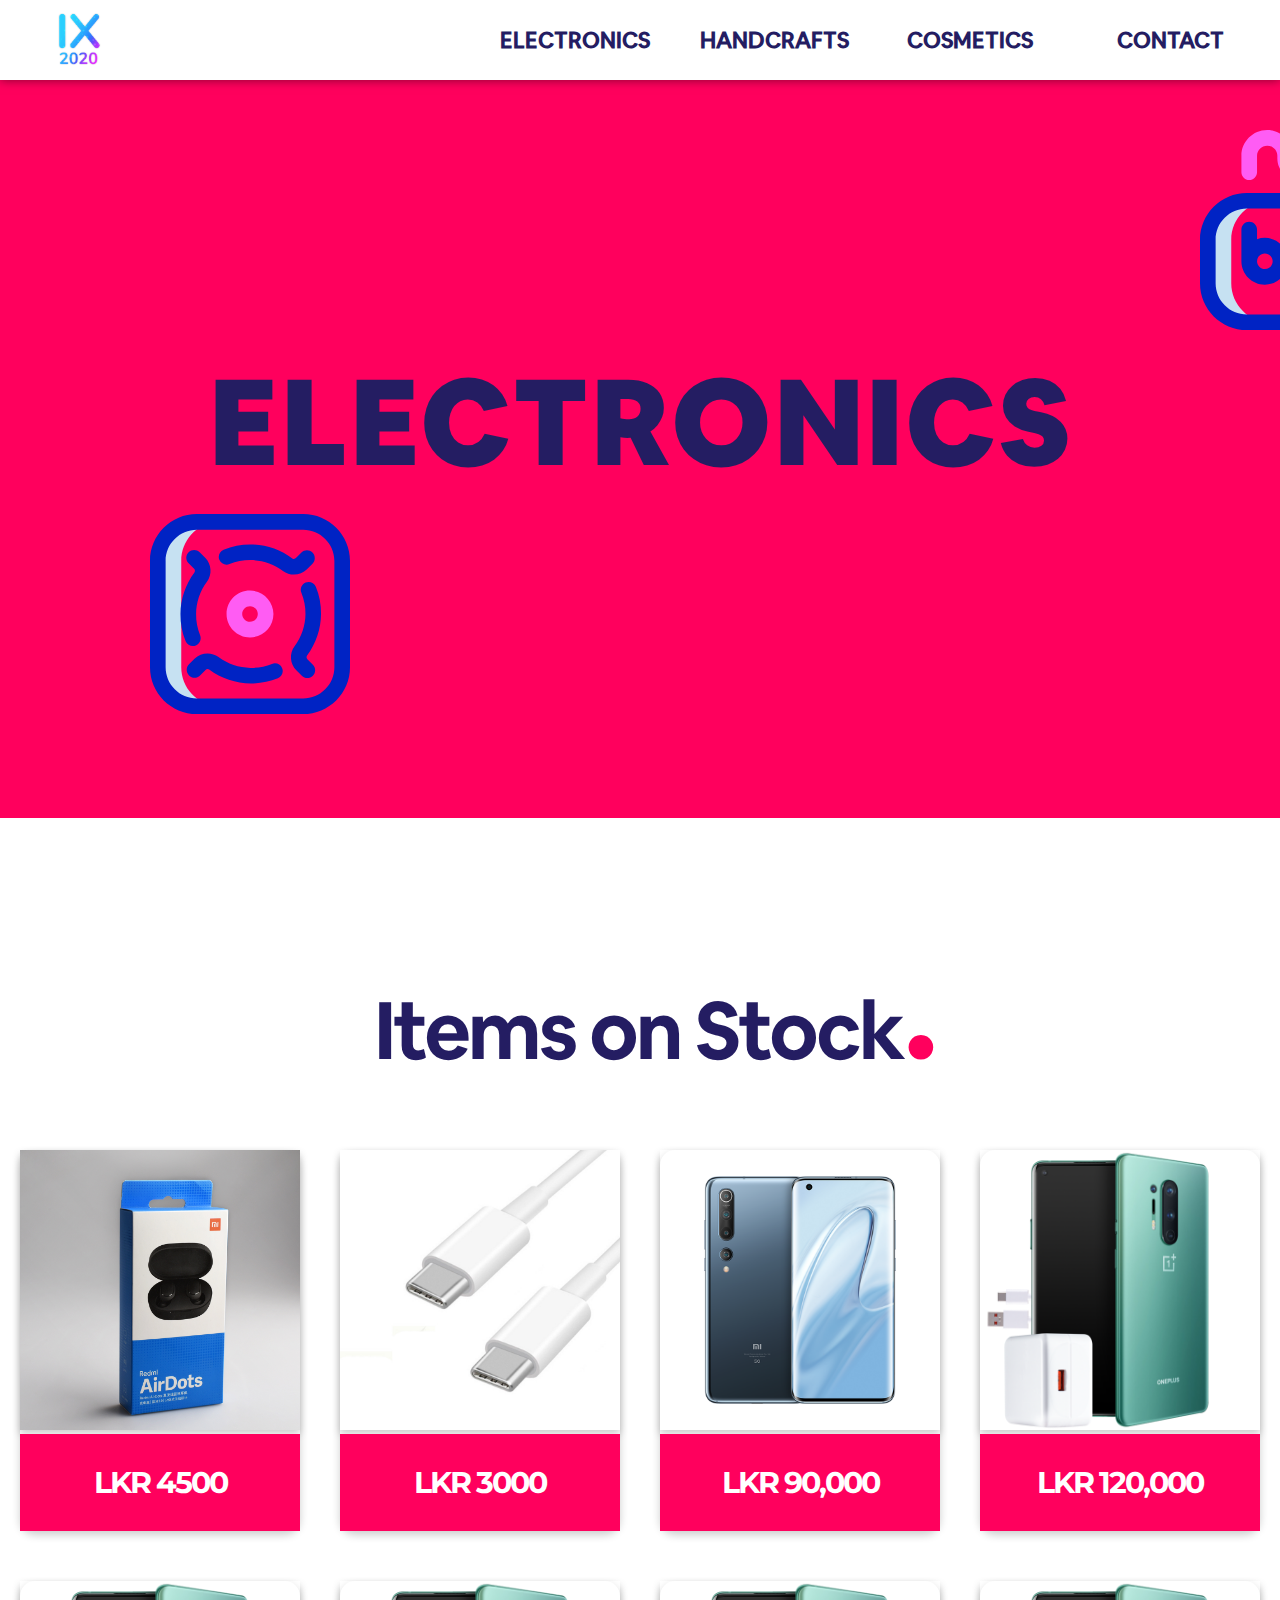
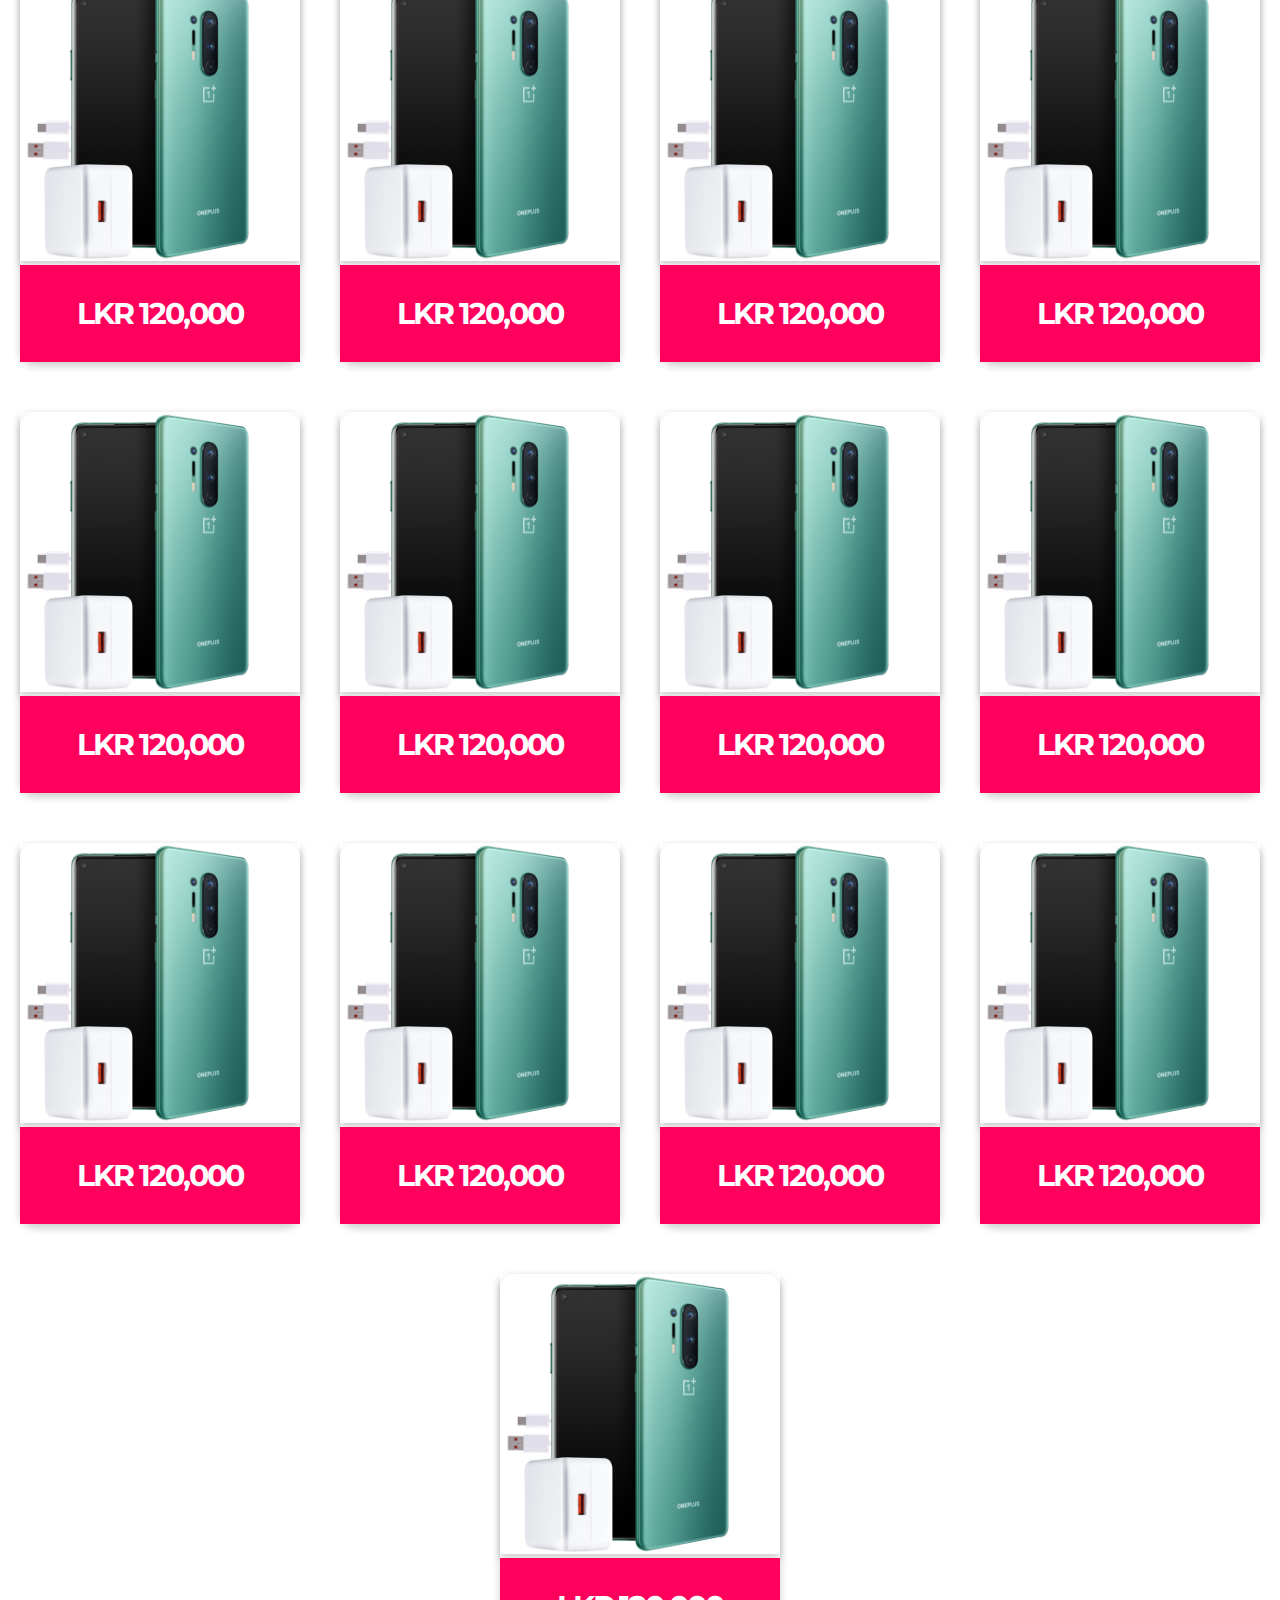
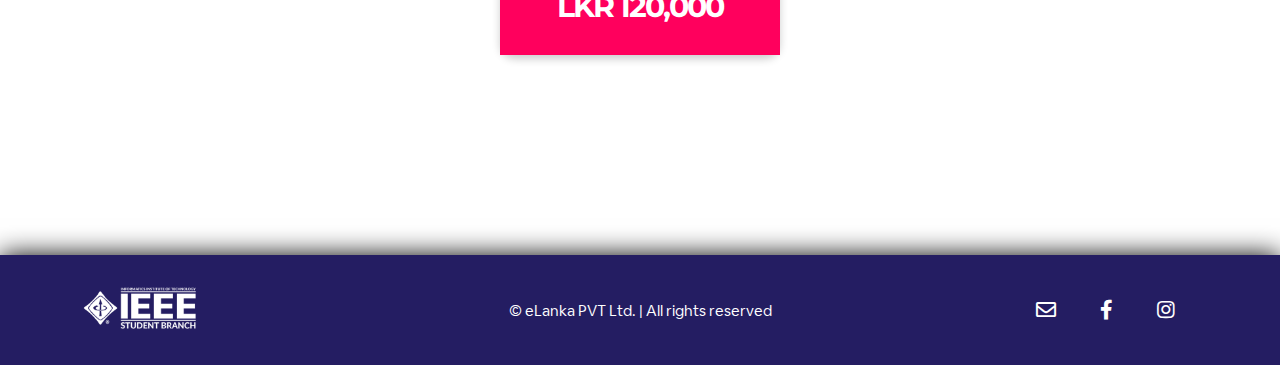
==== electronics.html @ 7058298e "added electronics page" ====
<!DOCTYPE html>
<html lang="en">
<head>
    <meta charset="UTF-8">
    <meta name="viewport" content="width=device-width, initial-scale=1.0">
    <link href="https://fonts.googleapis.com/css2?family=Montserrat:wght@300;400;500;600;700;800;900&display=swap" rel="stylesheet">
    <script src="https://ajax.googleapis.com/ajax/libs/jquery/3.5.1/jquery.min.js"></script>
    <script src="./js/anime.min.js"></script>
    <link rel="stylesheet" href="./css/all.min.css">
    <link rel="stylesheet" type="text/css" href="./assets/airbnb/style.css"/>
    <link rel="stylesheet" href="https://cdnjs.cloudflare.com/ajax/libs/animate.css/4.0.0/animate.min.css" />
    <link href="https://unpkg.com/aos@2.3.1/dist/aos.css" rel="stylesheet">
    <script src="https://unpkg.com/aos@2.3.1/dist/aos.js"></script>
    <title>eLanka</title>
    <link rel="icon" href="./assets/icon.png">
    <link rel="stylesheet" href="./css/electro.css">
    <link rel="stylesheet" href="./css/hover-min.css">

</head>
<body>
  
        
  
    <div class="landing section" id="landing">
        <div class="top-banner" >
            <div class="logo-box">
                <a href="./index.html"><img class="logo" src="assets/logo.png"></a>
            </div>
            <div class="buttons">
                    <a href="#about"><button class=" about nav-btn"><span class="fuck">ELECTRONICS</span></button></a> 
         
                    <a href="#timeline"><button class="nav-btn timeline">HANDCRAFTS</button></a>
          
                    <a href="#rules"><button class="nav-btn rules">COSMETICS</button></a>
           
                    <a href="#contact"><button class="nav-btn contact">CONTACT</button></a>
           
            </div>
    </div>

    <div class="second-container">

        <div class="electro-svg-container">
            <svg class="electro-svg-1" id="Layer_1" enable-background="new 0 0 512 512" height="512" viewBox="0 0 512 512" width="512" xmlns="http://www.w3.org/2000/svg"><g><path d="m80 392v-111c0-55.229 44.771-100 100-100h-60c-55.229 0-100 44.771-100 100v111c0 55.229 44.771 100 100 100h60c-55.229 0-100-44.771-100-100z" fill="#c6e1f2"/><path d="m392 161h-96-80-96c-66.168 0-120 53.832-120 120v111c0 66.168 53.832 120 120 120h272c66.168 0 120-53.832 120-120v-111c0-66.168-53.832-120-120-120zm80 231c0 44.112-35.888 80-80 80h-272c-44.112 0-80-35.888-80-80v-111c0-44.112 35.888-80 80-80h96 80 96c44.112 0 80 35.888 80 80zm-306-116c-7.011 0-13.74 1.22-20 3.44v-24.44c0-11.046-8.954-20-20-20s-20 8.954-20 20v81c0 33.084 26.916 60 60 60s60-26.916 60-60-26.916-60-60-60zm0 80c-11.028 0-20-8.972-20-20s8.972-20 20-20 20 8.972 20 20-8.972 20-20 20zm230-121c-11.046 0-20 8.954-20 20v17.768c-9.098-4.334-19.269-6.768-30-6.768-38.598 0-70 31.402-70 70s31.402 70 70 70 70-31.402 70-70c0-.67 0-81 0-81 0-11.046-8.954-20-20-20zm-50 131c-16.542 0-30-13.458-30-30s13.458-30 30-30 30 13.458 30 30-13.458 30-30 30z" fill="#0023c4"/><path d="m279.002 128.002c-.001 0-.001 0 0 0l-26.003-.001c-30.326-.001-54.999-24.674-54.999-55.001v-7c0-14.336-11.664-26-26-26s-26 11.664-26 26v42c0 11.046-8.954 20-20 20s-20-8.954-20-20v-42c0-36.393 29.607-66 66-66s66 29.607 66 66v7c0 8.271 6.729 15 15.001 15l26.001.001c4.006 0 7.773-1.561 10.606-4.394 2.834-2.833 4.395-6.601 4.395-10.608 0-31.981 26.019-58 58-58h5.997c31.981 0 58 26.019 58 58v35c0 11.046-8.954 20-20 20s-20-8.954-20-20v-34.999c0-9.925-8.075-18-18-18h-5.997c-9.925 0-18 8.075-18 18 0 14.691-5.722 28.504-16.11 38.893-10.388 10.388-24.201 16.109-38.891 16.109z" fill="#ff5cf4"/></g></svg>
        </div>

        <div class="first-text-container">
            <p class="first-text first-text-anime">ELECTRONICS</p>
        </div>

        <div class="electro-svg-container">
            <svg class="electro-svg" id="Layer_1" enable-background="new 0 0 512 512" height="512" viewBox="0 0 512 512" width="512" xmlns="http://www.w3.org/2000/svg"><g><path d="m167.225 19.826-47.225.174c-55.229 0-100 44.771-100 100v272c0 55.229 44.771 100 100 100l52.058-.313c-51.515-4.049-92.058-47.132-92.058-99.687v-272c0-50.9 38.029-93.767 87.225-100.174z" fill="#c6e1f2"/><g fill="#0023c4"><g><path d="m118 256c0 .058.001-.058 0 0z"/><path d="m141.233 111.948-14.091-14.091c-7.811-7.811-20.475-7.811-28.285 0s-7.811 20.475 0 28.285l14.091 14.091c2.501 2.5 2.83 6.468.766 9.228-22.863 30.56-35.545 68.336-35.714 106.377-.291 24.084 4.174 47.549 13.273 69.748 3.172 7.738 10.638 12.42 18.514 12.419 2.525 0 5.096-.481 7.578-1.499 10.22-4.189 15.109-15.871 10.92-26.092-7.061-17.226-10.52-35.701-10.285-54.414.116-29.544 9.969-58.82 27.743-82.578 13.898-18.577 11.958-45.005-4.51-61.474z"/></g><g><path d="m258 434c-.524 0 .191.003 0 0z"/><path d="m338.326 394.623c-4.189-10.22-15.867-15.111-26.092-10.92-17.223 7.061-36.48 10.507-55.234 10.297-.063-.001-.08-.001-.075-.002-29.188-.27-57.937-10.109-81.502-27.739-18.575-13.898-45.003-11.961-61.475 4.508l-14.091 14.091c-7.81 7.811-7.81 20.475 0 28.285 7.811 7.811 20.475 7.811 28.285 0l14.09-14.091c2.501-2.5 6.467-2.83 9.229-.765 30.583 22.88 68.587 35.564 106.539 35.713 23.313 0 47.89-4.466 69.406-13.285 10.22-4.19 15.11-15.871 10.92-26.092z"/><path d="m256.925 393.998c.025 0 .05.002.075.002.206-.006-.059-.004-.075-.002z"/></g><path d="m258.079 78c.194-.005-.196-.001 0 0z"/><path d="m392 0h-272c-66.168 0-120 53.832-120 120v272c0 66.168 53.832 120 120 120h272c66.168 0 120-53.832 120-120v-272c0-66.168-53.832-120-120-120zm80 392c0 44.112-35.888 80-80 80h-272c-44.112 0-80-35.888-80-80v-272c0-44.112 35.888-80 80-80h272c44.112 0 80 35.888 80 80z"/><g><path d="m415.962 98.857c-7.811-7.811-20.475-7.811-28.285 0l-14.091 14.092c-2.499 2.502-6.466 2.83-9.227.766-30.584-22.882-68.328-35.566-106.28-35.715-23.89-.212-47.67 4.27-69.664 13.285-10.221 4.188-15.11 15.87-10.921 26.091 4.188 10.219 15.866 15.111 26.091 10.921 17.227-7.061 35.677-10.516 54.415-10.297.051.001.067.001.072.002 29.181.275 58.765 10.114 82.325 27.741 8.306 6.214 18.177 9.261 28.029 9.261 12.185 0 24.339-4.665 33.444-13.771l14.091-14.091c7.81-7.81 7.81-20.474.001-28.285z"/><path d="m258.072 118.002c-.024 0-.048-.002-.072-.002-.228.007.095.005.072.002z"/></g><g><path d="m398 256c0-.058-.001.058 0 0z"/><path d="m402.871 371.767c-2.501-2.5-2.83-6.467-.765-9.228 22.861-30.558 35.543-68.328 35.712-106.367.293-24.086-4.172-47.555-13.271-69.757-4.188-10.22-15.868-15.113-26.091-10.921-10.221 4.188-15.11 15.87-10.921 26.091 7.061 17.228 10.7 35.703 10.465 54.415-.116 29.545-10.149 58.821-27.922 82.577-13.899 18.577-11.961 45.005 4.508 61.475l14.091 14.091c3.905 3.905 9.024 5.857 14.143 5.857s10.237-1.952 14.143-5.857c7.81-7.811 7.81-20.475 0-28.285z"/></g></g><path d="m256 316c-33.084 0-60-26.916-60-60s26.916-60 60-60 60 26.916 60 60-26.916 60-60 60zm0-80c-11.028 0-20 8.972-20 20s8.972 20 20 20 20-8.972 20-20-8.972-20-20-20z" fill="#ff5cf3"/></g></svg>
        </div>

      
    </div>

    <div class="about-section" id="about">
       
        <div class="about-head-container">
            <div class="about-head-box">
                <p class="head-text">Items on Stock<span class="pink">.</span></p>
            </div>
        </div>

        <div class="card-container">

            <div class="card">
                <div class="img-box">
                    <div class="buy-btn-box">
                        <p class="buy-btn">Redmi AirDots</p>
                    </div>
                    <img class="com-img" src="./assets/images/test.jpg" alt="pic">
                </div>
                <div class="item-desc">
                    <p class="item-desc-title">LKR 4500</p>
                </div>
            </div>

            <div class="card">
                <div class="img-box">
                    <div class="buy-btn-box">
                        <p class="buy-btn">USB C to C</p>
                    </div>
                    <img class="com-img" src="./assets/images/typeC.jpeg" alt="pic">
                </div>
                <div class="item-desc">
                    <p class="item-desc-title">LKR 3000</p>
                </div>
            </div>

            <div class="card">
                <div class="img-box">
                    <div class="buy-btn-box">
                        <p class="buy-btn">Xiaomi Mi 10</p>
                    </div>
                    <img class="com-img" src="./assets/images/mi.png" alt="pic">
                </div>
                <div class="item-desc">
                    <p class="item-desc-title">LKR 90,000</p>
                </div>
            </div>

            <div class="card">
                <div class="img-box">
                    <div class="buy-btn-box">
                        <p class="buy-btn">One Plus 8 Pro</p>
                    </div>
                    <img class="com-img" src="./assets/images/8proo.png" alt="pic">
                </div>
                <div class="item-desc">
                    <p class="item-desc-title">LKR 120,000</p>
                </div>
            </div>

            <div class="card">
                <div class="img-box">
                    <div class="buy-btn-box">
                        <p class="buy-btn">One Plus 8 Pro</p>
                    </div>
                    <img class="com-img" src="./assets/images/8proo.png" alt="pic">
                </div>
                <div class="item-desc">
                    <p class="item-desc-title">LKR 120,000</p>
                </div>
            </div>

            <div class="card">
                <div class="img-box">
                    <div class="buy-btn-box">
                        <p class="buy-btn">One Plus 8 Pro</p>
                    </div>
                    <img class="com-img" src="./assets/images/8proo.png" alt="pic">
                </div>
                <div class="item-desc">
                    <p class="item-desc-title">LKR 120,000</p>
                </div>
            </div>

            <div class="card">
                <div class="img-box">
                    <div class="buy-btn-box">
                        <p class="buy-btn">One Plus 8 Pro</p>
                    </div>
                    <img class="com-img" src="./assets/images/8proo.png" alt="pic">
                </div>
                <div class="item-desc">
                    <p class="item-desc-title">LKR 120,000</p>
                </div>
            </div>


            <div class="card">
                <div class="img-box">
                    <div class="buy-btn-box">
                        <p class="buy-btn">One Plus 8 Pro</p>
                    </div>
                    <img class="com-img" src="./assets/images/8proo.png" alt="pic">
                </div>
                <div class="item-desc">
                    <p class="item-desc-title">LKR 120,000</p>
                </div>
            </div>


            <div class="card">
                <div class="img-box">
                    <div class="buy-btn-box">
                        <p class="buy-btn">One Plus 8 Pro</p>
                    </div>
                    <img class="com-img" src="./assets/images/8proo.png" alt="pic">
                </div>
                <div class="item-desc">
                    <p class="item-desc-title">LKR 120,000</p>
                </div>
            </div>


            <div class="card">
                <div class="img-box">
                    <div class="buy-btn-box">
                        <p class="buy-btn">One Plus 8 Pro</p>
                    </div>
                    <img class="com-img" src="./assets/images/8proo.png" alt="pic">
                </div>
                <div class="item-desc">
                    <p class="item-desc-title">LKR 120,000</p>
                </div>
            </div>


            <div class="card">
                <div class="img-box">
                    <div class="buy-btn-box">
                        <p class="buy-btn">One Plus 8 Pro</p>
                    </div>
                    <img class="com-img" src="./assets/images/8proo.png" alt="pic">
                </div>
                <div class="item-desc">
                    <p class="item-desc-title">LKR 120,000</p>
                </div>
            </div>


            <div class="card">
                <div class="img-box">
                    <div class="buy-btn-box">
                        <p class="buy-btn">One Plus 8 Pro</p>
                    </div>
                    <img class="com-img" src="./assets/images/8proo.png" alt="pic">
                </div>
                <div class="item-desc">
                    <p class="item-desc-title">LKR 120,000</p>
                </div>
            </div>


            <div class="card">
                <div class="img-box">
                    <div class="buy-btn-box">
                        <p class="buy-btn">One Plus 8 Pro</p>
                    </div>
                    <img class="com-img" src="./assets/images/8proo.png" alt="pic">
                </div>
                <div class="item-desc">
                    <p class="item-desc-title">LKR 120,000</p>
                </div>
            </div>


            <div class="card">
                <div class="img-box">
                    <div class="buy-btn-box">
                        <p class="buy-btn">One Plus 8 Pro</p>
                    </div>
                    <img class="com-img" src="./assets/images/8proo.png" alt="pic">
                </div>
                <div class="item-desc">
                    <p class="item-desc-title">LKR 120,000</p>
                </div>
            </div>


            <div class="card">
                <div class="img-box">
                    <div class="buy-btn-box">
                        <p class="buy-btn">One Plus 8 Pro</p>
                    </div>
                    <img class="com-img" src="./assets/images/8proo.png" alt="pic">
                </div>
                <div class="item-desc">
                    <p class="item-desc-title">LKR 120,000</p>
                </div>
            </div>


            <div class="card">
                <div class="img-box">
                    <div class="buy-btn-box">
                        <p class="buy-btn">One Plus 8 Pro</p>
                    </div>
                    <img class="com-img" src="./assets/images/8proo.png" alt="pic">
                </div>
                <div class="item-desc">
                    <p class="item-desc-title">LKR 120,000</p>
                </div>
            </div>


            <div class="card">
                <div class="img-box">
                    <div class="buy-btn-box">
                        <p class="buy-btn">One Plus 8 Pro</p>
                    </div>
                    <img class="com-img" src="./assets/images/8proo.png" alt="pic">
                </div>
                <div class="item-desc">
                    <p class="item-desc-title">LKR 120,000</p>
                </div>
            </div>



        </div>
    </div>

  
    <!-- <div class="faq-section">
       
        <div class="faq-body-container">
            
 
            <div class="accordion-container">
                <div class="accordion-box">
                    <button class="accordion">How many can be there in a team?</button>
                    <div class="panel">
                    <p class="panel-text">2-3 members per team</p>
                    </div>
    
                    <button class="accordion">When will the competition be held?</button>
                    <div class="panel">
                    <p class="panel-text">
                        Workshop - 12th June 2020
                        <br/>
                        <br/>
                        Initial round - 20th June 2020
                        <br/>
                        <br/>
                        Final round - 27th June 2020
                        </p>
                    </div>
    
                    <button class="accordion">What is the duration of the designathon?</button>
                    <div class="panel">
                    <p  class="panel-text">Initial round - 12 hours
                        <br/>
                        <br/>
                        Final round - 24 hours
                    </p>
                    </div>


                    <button class="accordion">What tools can be used?</button>
                    <div class="panel">
                    <p class="panel-text">
                        Figma (recommended)
                        <br/>
                        <br/>
                        Sketch
                        <br/>
                        <br/>
                        Adobe XD
                        <br/>
                        <br/>
                        Invision
                        <br/>
                        <br/>
                        Azure
                        <br/>
                        <br/>
                        Proto.io

                    </p>
                    </div>

                    <button class="accordion">What are the expected deliverables?</button>
                    <div class="panel">
                    <p class="panel-text">
                        Prototype link
                        <br/>
                        <br/>
                        Walkthrough video link
                        <br/>
                        <br/>
                        UI/UX documentation

                    </p>
                    </div>
                </div>
            </div>

          
        </div>
    </div> -->

    <div class="footer">
        <div class="footer-left">
            <div>
            <img class="ieee-logo" src="./assets/ieee-logo.png">
            </div>

        </div>
        <div class="footer-element">
           
            <div class="footer-copyright">
                <p class="footer-text">&copy; <span class="footer-insta">eLanka PVT Ltd.</span> | <span class="xoxo">All rights reserved</span></p>
                
            </div>
        </div>
        <div class="footer-right">
            <div class="footer-icons">
                <a href="mailto:ix.designathon@gmail.com" target="_blank"><i class="far fa-envelope icon footer-email"></i></a>
                <a href="https://www.facebook.com/ieeeinformatics/" target="_blank"><i class="fab fa-facebook-f icon footer-fb"></i></a>
                <a href="https://instagram.com/ieeeiit?igshid=1x4l51c58bzpj" target="_blank"><i class="fab fa-instagram icon footer-insta"></i></a>
            </div>
        </div>

        
    </div>

    <script>
        AOS.init();
      </script>



    <script>
       

    </script>



    <script>
   var acc = document.getElementsByClassName("accordion");
var i;

for (i = 0; i < acc.length; i++) {
  acc[i].addEventListener("click", function() {
    this.classList.toggle("active");
    var panel = this.nextElementSibling;
    if (panel.style.maxHeight) {
      panel.style.maxHeight = null;
    } else {
      panel.style.maxHeight = panel.scrollHeight + "px";
    } 
  });
}
    </script>

<!-- <script>

  $(window).scroll(function(){
  	var scroll = $(window).scrollTop();

    var landing = $("#landing").height();
    var about = $("#about").height() + landing;
    var rules = $("#rules").height() + about;
    var contact = $("#contact").height() + rules;
    var faq = $("#faq").height() + contact;

	  if (scroll > contact+1000) {
	    $(".about").css("color" , "#8E8888");
	    $(".timeline").css("color" , "#8E8888");
	    $(".rules").css("color" , "#8E8888");
	    $(".contact").css("color" , "#8E8888");
        $(".faq").css("color" , "#8E8888");
        console.log("fuckkkk");

        $('.about').removeClass('animate__animated animate__headShake  nav-btn-active');
        $('.timeline').removeClass('animate__animated animate__headShake nav-btn-active'); 
        $('.rules').removeClass('animate__animated animate__headShake nav-btn-active');
        $('.contact').removeClass('animate__animated animate__headShake nav-btn-active');





	  }else if (scroll > contact+370){
		$(".about").css("color" , "#8E8888");
	    $(".timeline").css("color" , "#8E8888");
	    $(".rules").css("color" , "#8E8888");	
	    $(".contact").css("color" , "#3E45EE"); 
        $('.email-icon').addClass('animate__animated animate__bounceIn'); 

        $('.contact').addClass('animate__animated animate__headShake nav-btn-active'); 
        $('.about').removeClass('animate__animated animate__headShake nav-btn-active');
        $('.timeline').removeClass('animate__animated animate__headShake nav-btn-active'); 
        $('.rules').removeClass('animate__animated animate__headShake nav-btn-active');





	  }else if (scroll > rules+210){
		$(".about").css("color" , "#8E8888");
	    $(".timeline").css("color" , "#8E8888");
	    $(".rules").css("color" , "#3E45EE");
        $(".contact").css("color" , "#8E8888"); 

        $('.rules').addClass('animate__animated animate__headShake nav-btn-active'); 
        $('.about').removeClass('animate__animated animate__headShake nav-btn-active');
        $('.timeline').removeClass('animate__animated animate__headShake nav-btn-active'); 
        $('.contact').removeClass('animate__animated animate__headShake nav-btn-active');


	  }else if (scroll > about-180){
		$(".about").css("color" , "#8E8888");
	    $(".timeline").css("color" , "#3E45EE");
	    $(".rules").css("color" , "#8E8888");
	    $(".contact").css("color" , "#8E8888");

        $('.timeline').addClass('animate__animated animate__headShake nav-btn-active'); 
        $('.about').removeClass('animate__animated animate__headShake nav-btn-active');
        $('.rules').removeClass('animate__animated animate__headShake nav-btn-active');
        $('.contact').removeClass('animate__animated animate__headShake nav-btn-active');


	  }else if (scroll > landing-100){
		$(".about").css("color" , "#3E45EE");
	    $(".timeline").css("color" , "#8E8888");
	    $(".rules").css("color" , "#8E8888");
	    $(".contact").css("color" , "#8E8888");

        $('.about').addClass('animate__animated animate__headShake nav-btn-active');
        $('.timeline').removeClass('animate__animated animate__headShake nav-btn-active'); 
        $('.rules').removeClass('animate__animated animate__headShake nav-btn-active');
        $('.contact').removeClass('animate__animated animate__headShake nav-btn-active');







	  }
  });
</script> -->

<!-- <script>
    var height = $("#landing-section").height();

    $(window).scroll(function(){
        if($(this).scrollTop() > 866){
            $('.top-banner').removeClass('top-banner-hidden');
            $('.top-banner').addClass('fixed');
        }else{
            $('.top-banner').addClass('top-banner-hidden');
        }
    })
</script> -->
   
<script>
     anime({ 
        targets: '#left-down',
        keyframes: [
            {translateX: 45, delay: 300},
            {translateX: 91},
            {translateX: 0, delay: 2000},
            {translateX: 0, delay: 650},
        ],
        duration: 3000,
        loop: true,
        });

        anime({ 
        targets: '#center-down',
        keyframes: [
            {translateY: -50, delay: 300},
            {translateX: -45},
            {translateY: 0},
            {translateX: 0},
            {translateY: -50, delay: 300},
            {translateY: -97.5, delay: 300},
            {translateY: 0, delay: 2000},
        ],
        duration: 3000,
        loop: true,
        });

        anime({ 
        targets: '#right-down',
        keyframes: [
            {translateY: -50, delay: 600},
            {translateX: -91, delay: 700},
            {translateY: 0},
            {translateY: -50, delay: 300},
            {translateX: 0, delay: 300},
            {translateY: 0, delay: 300},
            {translateY: 0, delay: 700},
        ],
        duration: 3000,
        loop: true,
        });

        anime({ 
        targets: '.dot-sm',
        keyframes: [
            {translateY: 110, delay: 1000},
            {translateY: 220, delay: 2000},
            {translateY: 330, delay: 3000},
            {translateY: 440, delay: 4000},
            {translateY: 0, delay: 5000},
        ],
        duration: 6000,
        loop: true,
        });

        anime({ 
        targets: '#phone-1',
        translateX: [
            {value: -80, duration: 1000, delay: 5000},
            {value: 0, duration: 1000, delay: 500},
        ],
        translateY: [
            {value: -80, duration: 1000, delay: 5000},
            {value: 0, duration: 1000, delay: 500},
        ],
        loop: true,
        });

        anime({ 
        targets: '#phone-2',
        translateX: [
            {value: 80, duration: 1000, delay: 5000},
            {value: 0, duration: 1000, delay: 500},
        ],
        translateY: [
            {value: -80, duration: 1000, delay: 5000},
            {value: 0, duration: 1000, delay: 500},
        ],
        loop: true,
        });

        anime({ 
        targets: '#phone-3',
        translateX: [
            {value: -200, duration: 1000, delay: 5000},
            {value: 0, duration: 1000, delay: 500},
        ],
        loop: true,
        });

        anime({ 
        targets: '#phone-4',
        translateX: [
            {value: 200, duration: 1000, delay: 5000},
            {value: 0, duration: 1000, delay: 500},
        ],
        loop: true,
        });

        anime({ 
        targets: '#phone-5',
        translateX: [
            {value: -80, duration: 1000, delay: 5000},
            {value: 0, duration: 1000, delay: 500},
        ],
        translateY: [
            {value: 80, duration: 1000, delay: 5000},
            {value: 0, duration: 1000, delay: 500},
        ],
        loop: true,
        });

        anime({ 
        targets: '#phone-6',
        translateX: [
            {value: 80, duration: 1000, delay: 5000},
            {value: 0, duration: 1000, delay: 500},
        ],
        translateY: [
            {value: 80, duration: 1000, delay: 5000},
            {value: 0, duration: 1000, delay: 500},
        ],
        loop: true,
        });

        anime({ 
        targets: '#heart1',
        translateY: [
            {value: -1000, duration: 1000, delay: 700},
            {value: 0, duration: 1500, delay: 3000},
        ],
        loop: true,
        });

        anime({ 
        targets: '#heart2',
        translateY: [
            {value: -1400, duration: 1000, delay: 600},
            {value: 0, duration: 1500, delay: 3100},
        ],
        loop: true,
        });

        anime({ 
        targets: '#heart3',
        translateY: [
            {value: -1700, duration: 1000, delay: 300},
            {value: 0, duration: 1500, delay: 3400},
        ],
        loop: true,
        });

        anime({ 
        targets: '#facebook',
        translateX: [
            {value: 900, duration: 1000, delay: 1000},
        ],
        translateY: [
            {value: -900, duration: 1000, delay: 1100},
        ],
        opacity: [
            {value: 0, duration: 3000, delay: 5000},
        ],
        loop: true,
        });

        anime({ 
        targets: '#instagram',
        translateX: [
            {value: 1300, duration: 1000, delay: 2100},
        ],
        translateY: [
            {value: -1100, duration: 1000, delay: 2200},
        ],
        opacity: [
            {value: 0, duration: 3000, delay: 5000},
        ],
        loop: true,
        });

        anime({ 
        targets: '#email',
        translateX: [
            {value: 1250, duration: 1000, delay: 3200},
        ],
        translateY: [
            {value: -600, duration: 1000, delay: 3300},
        ],
        opacity: [
            {value: 0, duration: 3000, delay: 5000},
        ],
        loop: true,
        });

        anime({ 
        targets: '#left-eye',
        translateX: [
            {value: 20, duration: 1750, delay: 500},
            {value: 0, duration: 1750, delay: 5000},
        ],
        translateY: [
            {value: 05, duration: 1750, delay: 500},
            {value: 0, duration: 1750, delay: 5000},
        ],
        loop: true,
        });

        anime({ 
        targets: '#right-eye',
        translateX: [
            {value: 10, duration: 1750, delay: 500},
            {value: 0, duration: 1750, delay: 5000},
        ],
        translateY: [
            {value: 05, duration: 1750, delay: 500},
            {value: 0, duration: 1750, delay: 5000},
        ],
        loop: true,
        });

       

      
</script>




    <script>
        var countDownDate = new Date("Jun 20, 2020 13:00:00").getTime();

        var x = setInterval(function(){
            var now = new Date().getTime();
            var distance = countDownDate - now;

            var days = Math.floor(distance / (1000 * 60 * 60 * 24));
            var hours = Math.floor((distance % (1000 * 60 * 60 * 24)) / (1000 * 60 * 60));
            var minutes = Math.floor((distance % (1000 * 60 * 60)) / (1000 * 60));
            var seconds = Math.floor((distance % (1000 * 60)) / 1000);

            document.getElementById("day-count").innerHTML ="<span class='day-count'>"+days+"</span>";
            document.getElementById("hours-count").innerHTML ="<span class='day-count'>"+hours+"</span>";
            document.getElementById("minutes-count").innerHTML ="<span class='day-count'>"+minutes+"</span>";
            document.getElementById("seconds-count").innerHTML ="<span class='day-count'>"+seconds+"</span>";

            if (distance < 0) {
             clearInterval(x);
            document.getElementById("demo").innerHTML = "Registraion is closed :/";
            }
        },1000);
    </script>
    
</body>
</html>
---- assets/airbnb/style.css ----
/* #### Generated By: http://www.cufonfonts.com #### */

@font-face {
font-family: 'Airbnb Cereal App Book';
font-style: normal;
font-weight: normal;
src: local('Airbnb Cereal App Book'), url('AirbnbCerealBook.woff') format('woff');
}


@font-face {
font-family: 'Airbnb Cereal App Light';
font-style: normal;
font-weight: normal;
src: local('Airbnb Cereal App Light'), url('AirbnbCerealLight.woff') format('woff');
}


@font-face {
font-family: 'Airbnb Cereal App Medium';
font-style: normal;
font-weight: normal;
src: local('Airbnb Cereal App Medium'), url('AirbnbCerealMedium.woff') format('woff');
}


@font-face {
font-family: 'Airbnb Cereal App Bold';
font-style: normal;
font-weight: normal;
src: local('Airbnb Cereal App Bold'), url('AirbnbCerealBold.woff') format('woff');
}


@font-face {
font-family: 'Airbnb Cereal App Extra Bold';
font-style: normal;
font-weight: normal;
src: local('Airbnb Cereal App Extra Bold'), url('AirbnbCerealExtraBold.woff') format('woff');
}


@font-face {
font-family: 'Airbnb Cereal App Black';
font-style: normal;
font-weight: normal;
src: local('Airbnb Cereal App Black'), url('AirbnbCerealBlack.woff') format('woff');
}
---- css/electro.css ----
*{
    margin: 0;
    padding: 0;
    box-sizing: border-box;
}

html{

    scroll-behavior: smooth;
}

body{
    /* background: url("../assets/dead.png") no-repeat center; */
    background-color:  #ff005d;;
    -webkit-background-size: cover;
    -moz-background-size: cover;
    -o-background-size: cover;
    background-size: cover;
    width: 100%;
}

a{
    text-decoration: none;
    outline: none;
    border: none;
}

button{
    outline: none;
}








/* ::-webkit-scrollbar {
    width: 10px;
  }
  
  ::-webkit-scrollbar-track {
    background: white;
  }
   

  ::-webkit-scrollbar-thumb {
    background: linear-gradient(to bottom, #0095df, #7000ec ); 
    transition: all 0.5s;
  }
  
 
  ::-webkit-scrollbar-thumb:hover {
    background:#0095df;
    transition: all 0.5s;

  } */

  .card-container{
      display: flex;
      justify-content: center;
      align-items: center;
      flex-wrap: wrap;
  }


.card{
    border-radius: 15px;
    box-shadow: 0 4px 8px 0 rgba(0,0,0,0.2);
    transition: 0.5s;
    margin-left: 20px;
    margin-right: 20px;
    width: 280px;
    /* height: 95%; */
    cursor: pointer;
    margin-top: 50px;
    /* margin-left: 50px; */
    display: flex;
    flex-direction: column;
}

.img-box{
    height: 100%;
}

.buy-btn-box{
    width: 280px;
    height: 280px;
    /* background-color: black; */
    background-color: #ff005d;
    background-color: #241d62;
    color: black;
    position: absolute;
    opacity: 0;
    display: flex;
    justify-content: center;
    align-items: center;
}

.buy-btn-box:hover{
    opacity: 75%;
}

.buy-btn{
    /* font-family: 'Luckiest Guy', cursive; */
    font-family: 'Montserrat', sans-serif;
    font-weight: 700;
    letter-spacing: -1px;
    height: 80px;
    width: 75%;
    /* margin-top: 100px; */
    border: none;
    color: white;
    text-align: center;
    font-size: 35px;
    transition: all 0.5s;
    cursor: pointer;
}

.com-img{
    width: 100%;
    z-index: 0;
    box-shadow: 0 4px 8px 0 rgba(0,0,0,0.2);
}

.item-desc{
    /* border-style: solid; */
    height: 100%;
    padding: 30px;
    display: flex;
    align-items: center;
    flex-direction: column;
    /* background-color: rgb(77, 77, 77); */
    background-color: #241d62;
    background-color: #ff005d;
}

.item-desc-title{
    /* border-style: dotted; */
    font-family: 'Montserrat', sans-serif;
    font-weight: 700;
    text-align: center;
    font-size: 30px;
    letter-spacing: -2px;
    /* color: rgb(190, 11, 16); */
    color: white;
}




.landing-section{
    display: flex;
    flex-direction: column;
    height: 100vh;
    width: 100%;
    background-color: white;
    /* border-style: solid;
    border-color: white; */
}

.bg-img-container{
    /* position: fixed;
    z-index: 1; */
    width: 100%;
}

.ix-logo-container{
    width: 100%;
    margin-top: -38px;
    /* border-style: solid;
    border-color: white; */
    display: flex;
    justify-content: center;
    /* position: fixed;
    z-index: 2; */
}

.second-img{
    width: 350px;
    max-height: 525px;
    /* border-style: solid;
    border-color: black; */
}

.first-text-container{
    width: 100%;
    display: flex;
    position: absolute;
    justify-content: center;
  
    padding-top: 10px;
    background-color: #ff005d;
    /* padding-left: 200px; */
    /* line-height: 80px; */
     /* border-style: solid;
    border-color: white; */
}

.electro-svg{
    width: 200px;
    height: 200px;
    margin-top: 180px;
    margin-left: 150px;
    margin-bottom: 100px;
}

.electro-svg-1{
    width: 200px;
    height: 200px;
    margin-left: 1200px;
    margin-top: 50px;
}

.first-text{
    font-size: 120px;
    /* color: white; */
    color: #241d62;
    letter-spacing: 2px;
    /* font-family: 'Montserrat', sans-serif; */
    font-family: 'Airbnb Cereal App Black';
    font-style: normal;
    font-weight: normal;
    text-align: center;
}

.pink{
    color: #ff005d;
    font-size: 140px;
}

.free{
    font-size: 170px;
    margin-top: -20px;
    line-height: 120px;
}

.island{
    font-size: 140px;
    margin-top: -20px;
    line-height: 120px;
}


/* @keyframes typing {
    0% { width: 0 }
    25% { width: 50% }
    50% { width: 50% }
    100% { width: 0 }
  }
  

  @keyframes blink-caret {
    from,to { border-color: transparent }
    50% { border-color: #ff0081; }
  } */

.coco-svg{
    margin-left: -100px;
    width: 500px;
    height: 500px;
    margin-top: 200px;
    transform: rotate(35deg);
}

.sl-svg{
    width: 150px;
    height: 150px;
    position: absolute;
    margin-top: -650px;
    margin-left: 1200px;
}


.countdown-container{
    font-size: 40px;
    color: white;
    width: 100%;
    /* border-style: solid;
    border-color: white; */
    display: flex;
    justify-content: center;
    margin-top: 20px;
}

.timer-container{
    display: flex;
    justify-content: center;
}

.day{
    /* border-style: dotted;
    border-color: white; */
    margin-top: 20px;
    margin-left: 10px;
    margin-right: 10px;
    margin-bottom: 20px;
    display: flex;
    flex-direction: column;
    align-items: center;
    justify-content: center;
    width: 120px;
}

.hours{
    /* border-style: dotted;
    border-color: white; */
    margin: 20px 0px;
    display: flex;
    flex-direction: column;
    align-items: center;
    justify-content: center;
    width: 120px;
}

.minutes{
    /* border-style: dotted;
    border-color: white; */
    margin: 20px 0px;
    display: flex;
    flex-direction: column;
    align-items: center;
    justify-content: center;
    width: 120px;
}

.seconds{
    /* border-style: dotted;
    border-color: white; */
    margin: 20px 0px;
    display: flex;
    flex-direction: column;
    align-items: center;
    justify-content: center;
    width: 120px;
}

.day-text{
    /* font-family: 'Open Sans', sans-serif;
    font-weight: 400; */
    font-size: 20px;
    letter-spacing: 2px;

    font-family: 'Airbnb Cereal App Light';
    font-style: normal;
    font-weight: normal;
}

.day-count{
    /* font-family: 'Open Sans', sans-serif;
    font-weight: 800; */
    font-size: 45px;
    font-family: 'Airbnb Cereal App Book';
    font-style: normal;
    font-weight: bold;
}

.minutes-text{
    font-family: 'Open Sans', sans-serif;
    font-weight: 400;
    font-size: 25px;
    letter-spacing: 2px;
}

.hours-text{
    font-family: 'Open Sans', sans-serif;
    font-weight: 400;
    font-size: 25px;
    letter-spacing: 2px;
}



.reg-btn{
    color: white;
    letter-spacing: 2px;
    height: 80px;
    font-size: 30px;
    width: 220px;
    /* border-width: 5px; */
    transition: all 0.3s;
    background-color: #241d62;
    border-color: #241d62;

    font-family: 'Montserrat', sans-serif;
    font-style: normal;
    font-weight: 800;
    letter-spacing: -1px;
}



.reg-btn:hover{
    transition: all 0.3s;
    transform: scale(1.07);
}

.about-section{
    /* height: 100vh; */
    width: 100%;
    display: flex;
    flex-direction: column;
    background-color: white;
    padding-bottom: 200px;
    /* background-color: #f1f1f1; */
    /* background-color: white; */
      /* border-style: solid;
    border-color: black; */
}

.top-banner{
    display: flex;
    width: 100%;
    top: 0;
    /* border-style: solid;
    border-color: black; */
    /* background-color: white; */
    height: 80px;
    box-shadow: 0px 0px 10px rgba(0, 1, 0, 0.5);
    background: url("../assets/dead.png") center;
    -webkit-background-size: cover;
    -moz-background-size: cover;
    -o-background-size: cover;
    background-size: cover;
    background-blend-mode: soft-light;
    width: 100%;
    
    display: flex;
    /* position: fixed; */
    width: 100%;
    top: 0;
    z-index: 20;
    transform: 0.5s;

}

.top-banner-hidden{
    visibility: hidden;
    transform: 0.5s;
}

.fixed{
    display: flex;
    position: fixed;
    width: 100%;
    top: 0;
    z-index: 20;
    transform: 0.5s;
}

.logo-box{
    /* border-style: dotted;
    border-color: black; */
    padding-left: 50px;
    /* margin-top: -25px; */
    display: flex;
    justify-content: center;
    align-items: center;
    background-color: white;
}

.logo{
    width: 60px;
    /* border-style: dotted;
    border-color: black; */
    margin-top: -10px;
}

.buttons{
    display: flex;
    justify-content: flex-end;
    align-items: center;
    /* border-style: solid;
    border-color: red; */
    width: 100%;
    background-color: white;
}

.nav-one-btn{
    display: flex;
    flex-direction: column;
    /* border-style: solid;
    border-color: black; */
    justify-content: center;
    align-items: center;
    height: 100%;
    padding-top: 10px;
}

.nav-svg{
    width: 80px;
    height: 100px;
    margin: -30px 40px 0px 20px;

    /* border-style: solid;
    border-color: black; */
}

.nav-btn{
    margin: 0px 40px 0px 20px;
    height: 50px;
    width: 140px;
    /* font-family: 'Open Sans', sans-serif;
    font-weight: 300; */
    font-size: 22px;
    letter-spacing: 0px;
    /* color: #EEFFEE; */
    color: #241d62;
    background-color: white;
    border: none;
    outline: none;
    font-family: 'Airbnb Cereal App Medium';
    font-style: normal;
    font-weight: bold;
    /* letter-spacing: 5px; */
    /* font-weight: 800; */
    cursor: pointer;
    transition: all(5s);
}

.nav-btn:hover{
    color: #ff005d;
}

.nav-btn-active{
    margin: 0px 40px 0px 20px;
    height: 50px;
    width: 140px;
    font-family: 'Airbnb Cereal App Book';
    font-style: normal;
    font-weight: bold;
    letter-spacing: 2px;
    color: #2ba0d8;
    background-color: rgba(255, 255, 255, 0);
    border: none;
    outline: none;
    transition: all(5s);
}

.section-body-container{
    display: flex;
    justify-content: center;
    align-items: center;
    margin-top: -200px;
}

.svg-container{
    /* border-style: solid;
    border-color: blue; */
    /* padding-left: 100px; */
    width: 60%;
    display: flex;
    justify-content: start;
}

.about-svg{
    width: 800px;
}

.about-text-container{
    /* border-style: solid;
    border-color: red; */
    width: 40%;
    display: flex;
    justify-content: center;
    align-items: center;
    margin-left: -200px;
}


.about-text-box{
    /* border-style: dotted;
    border-color: black; */
    /* background-color: white; */
    width: 600px;
    height: 300px;
    display: flex;
    justify-content: center;
    align-items: center;
    border-radius: 30px;
    /* box-shadow: 0px 0px 10px rgba(0, 1, 0, 0.2); */
}

.about-text-box:hover{
    /* box-shadow: 0px 0px 10px rgba(0, 1, 0, 0.3); */
}

.about-text{
    /* font-family: 'Open Sans', sans-serif;
    font-weight: 300;
    font-size: 25px; */
    line-height: 175%;
    letter-spacing: 1px;
    color: white;

    font-family: 'Airbnb Cereal App Light';
    font-style: normal;
    font-weight: normal;
    font-size: 23px;
    letter-spacing: 1px;
}

.timeline-section{
    /* height: 1200px; */
    width: 100%;
    /* background-color: #f1f1f1; */
    /* background-color: white; */

    display: flex;
    flex-direction: column;
    padding-top: 150px;
    /* border-style: solid;
    border-color: black; */
}

.timeline-box{
    display: flex;
    margin-top: 50px;
    padding-left: 550px;
    /* border-style: solid;
    border-color: white; */
}

.underline-svg{
    width: 200px;
    /* margin-top: -90px; */
}

.head-text{
    font-family: 'Airbnb Cereal App Bold';
    font-style: normal;
    font-weight: 500;
    font-size: 80px;
    margin-top: 100px;
    letter-spacing: -3px;
    cursor: default;
    color: #241d62;
}

.head-text-test{
    /* font-family: 'Open Sans', sans-serif;
    font-weight: 600;
    font-size: 55px; */

    font-family: 'Airbnb Cereal App Black';
    font-style: normal;
    font-weight: normal;
    font-size: 160px;
    letter-spacing: 5px;
    transform: rotate(-90deg);
}

.heading-section{
    margin-top: -70px;
    display: flex;
    justify-content: left;
    align-items: center;
    padding-left: 50px;
    /* border-color: white;
    border-style: dotted; */
}



.timeline-left{
    /* border-style: solid;
    border-color: white; */
    /* height: 150px; */
    width: 45%;
}

.timeline-container{
    height: 550px;

    width: 10%;
    /* border-style: solid;
    border-color: white; */
    display: flex;
    flex-direction: column;
    justify-content: center;
    align-items: center;
}

.timeline-right{
    /* height: 150px; */
    width: 45%;
    /* border-style: solid;
    border-color: white; */
}

.dot{
    width: 30px;
    height: 30px;
    background-color: rgba(117, 11, 216, 0);
    /* margin: 20px 20px; */
    border-radius: 100%;
    display: flex;
    justify-content: center;
    align-items: center;
    border-style: solid;
    border-width: 4px;
    /* border-color: #760BD8; */
    /* border-color: #0095df; */
    border-color: rgba(255, 255, 255, 0.2);


    
}

.dot-sm{
    width: 26px;
    height: 22px;
    /* background-color: #760BD8; */
    /* background-color: #0095df; */
    background: rgba(255, 255, 255, 0.2);

    /* margin: 20px 20px; */
    border-radius: 100%;
}

.line{
    width: 4px;
    height: 80px;
    /* background-color: rgba(181, 181, 181, 0.56); */
    background: rgba(255, 255, 255, 0.2);

    /* background-color: #0095df; */
}

.underline{
    height: 4px;
    width: 350px;
    background-color: rgba(181, 181, 181, 0.56);
    margin-top: 10px;
}

.text1{
    /* border-style: solid;
    border-color: white; */
    display: flex;
    flex-direction: column;
    align-items: flex-end;
    justify-content: center;
    height: 110px;
    cursor: default;

}

.text-wrap{
    width: 50%;
    height: 100px;
    display: flex;
    flex-wrap: wrap;
    flex-direction: column;
    justify-content: center;
    align-items: center;
    background: rgba(255, 255, 255, 0.2);
    border-radius: 30px;
    box-shadow: 0px 5px 5px rgba(0, 0, 0, 0.05);
    cursor: default;
    transition: 0.3s all;
    color: white;
}

.text-wrap-reg{
    width: 50%;
    height: 100px;
    display: flex;
    flex-direction: column;
    justify-content: center;
    align-items: center;
    color: white;
    background: rgba(255, 255, 255, 0.2);
    border-radius: 30px;
    box-shadow: 0px 5px 5px rgba(0, 0, 0, 0.05);
    cursor: default;
    transition: 0.3s all;
}

.text-of-tooltip{
    width: 95%;
    margin-top: 5px;
}

.final-round-tooltip {
    visibility: hidden;
    font-family: 'Airbnb Cereal App Book';
    font-style: normal;
    font-weight: normal;
    width: 100%;
    height: 100%;
    font-size: 15px;
    color: white;
    text-align: center;
    border-radius: 20px;
    padding: 5px 0;
    border-radius: 30px;
    text-align: center;
    display: flex;
    flex-direction: column;
    justify-content: center;
    align-items: center;
    box-shadow: 0px 5px 5px rgba(0, 0, 0, 0.05);
    /* transition: 0.3s all; */
    /* border-color: black;
    border-style: dotted; */

  
    /* Position the tooltip */
    position: absolute;
    z-index: 1;
  }

.initial-round-tooltip {
    visibility: hidden;
    font-family: 'Airbnb Cereal App Book';
    font-style: normal;
    font-weight: normal;
    width: 100%;
    height: 100%;
    font-size: 15px;
    color: white;
    text-align: center;
    border-radius: 20px;
    padding: 5px 0;
    border-radius: 30px;
    text-align: center;
    display: flex;
    flex-direction: column;
    justify-content: center;
    align-items: center;
    box-shadow: 0px 5px 5px rgba(0, 0, 0, 0.05);
    /* transition: 0.3s all; */
    /* border-color: black;
    border-style: dotted; */

  
    /* Position the tooltip */
    position: absolute;
    z-index: 1;
  }

  .workshop-tooltip {
    visibility: hidden;
    font-family: 'Airbnb Cereal App Book';
    font-style: normal;
    font-weight: normal;
    width: 100%;
    height: 100%;
    font-size: 15px;
    color: white;
    text-align: center;
    border-radius: 20px;
    padding: 5px 0;
    border-radius: 30px;
    text-align: center;
    display: flex;
    flex-direction: column;
    justify-content: center;
    align-items: center;
    box-shadow: 0px 5px 5px rgba(0, 0, 0, 0.05);
    /* border-color: black;
    border-style: dotted; */

  
    /* Position the tooltip */
    position: absolute;
    z-index: 1;
  }

.text-wrap:hover{
    /* box-shadow: 0px 0px 10px rgba(0, 1, 0, 0.2); */
    cursor: pointer;
    /* width: 330px;
    height: 170px; */
    transform: scale(1.1);
    height: 650px;
    width: 350px;

}

.text-wrap-reg:hover{
    /* box-shadow: 0px 0px 10px rgba(0, 1, 0, 0.2); */
    cursor: pointer;
    /* width: 330px;
    height: 170px; */
    transform: scale(1.1);

}

.text-wrap:hover .timeline-head-text{
   visibility: hidden;

}

.text-wrap:hover .timeline-desc-text{
    visibility: hidden;

 }

.text-wrap:hover .initial-round-tooltip{
    visibility: visible;

}

.text-wrap:hover .final-round-tooltip{
    visibility: visible;

}

.text-wrap:hover .workshop-tooltip{
    visibility: visible;
}



.test{
    cursor: pointer;
}








.timeline-head-text{
    /* font-family: 'Open Sans', sans-serif;
    font-weight: 400; */
    font-size: 20px;
    font-family: 'Airbnb Cereal App Book';
    font-style: normal;
    font-weight: bold;
    text-align: center;
}

.timeline-desc-text{
    /* font-family: 'Open Sans', sans-serif;
    font-weight: 300; */
    font-family: 'Airbnb Cereal App Book';
    font-style: normal;
    font-weight: normal;
    font-size: 18px;
}

.tooltip-head-text{
    /* font-family: 'Open Sans', sans-serif;
    font-weight: 400; */
    font-size: 20px;
    font-family: 'Airbnb Cereal App Book';
    font-style: normal;
    font-weight: bold;
}

.tooltip-desc-text{
    /* font-family: 'Open Sans', sans-serif;
    font-weight: 300; */
    font-family: 'Airbnb Cereal App Book';
    font-style: normal;
    font-weight: normal;
    font-size: 18px;
}

.text2{
    /* border-style: solid;
    border-color: white; */
    display: flex;
    flex-direction: column;
    align-items: flex-start;
    justify-content: center;
    height: 110px;
}

.heading-container{
    display: flex;
    align-items: center;
    justify-content: center;
}

.rules-section{
    width: 100%;
    /* height: 900px; */
    /* background-color: #f1f1f1; */
    /* background-color: white; */

    display: flex;
    flex-direction: column;
    padding-top: 150px;
    /* border-style: solid;
    border-color: black; */
}

.rules-head-container{
    display: flex;
    justify-content: center;
    align-items: center;
}

.rules-head-box{
    display: flex;
    flex-direction: column;
    width: 80%;
    /* justify-content: center;
    align-items: center; */
}

.rules-body-container{
    display: flex;
    justify-content: center;
    align-items: center;
    margin-top: -70px;
    /* border-color: red;
    border-style: solid; */
   
}

.rules-svg-box{
    /* border-color: blue;
    border-style: solid; */
    width: 100%;
}

.rules-svg-container{
    width: 40%;
}
.rules-text-box{
    /* border-color: green;
    border-style: solid; */
    /* background-color: white; */
    border-radius: 30px;
    /* box-shadow: 0px 0px 10px rgba(0, 1, 0, 0.1); */
    /* width: 750px; */
    height: 550px;
    display: flex;
    flex-direction: column;
    padding: 20px 20px;
    justify-content: center;
    align-items: center;
    /* margin-left: 100px; */
    width: 70%;
    cursor: default;

    /* border-color: red; */
}

.rules-more-btn-container{
    width: 100%;
    height: 100px;
    /* border-color: green;
    border-style: solid; */
    display: flex;
    justify-content: flex-end;
    align-items: center;
}

.rules-btn{
    width: 200px;
    height: 50px;
    box-shadow: 0px 4px 4px rgba(0, 0, 0, 0.25);
    background-color: rgba(255, 255, 255, 0);

    font-family: 'Airbnb Cereal App Medium';
    font-style: normal;
    font-weight: bold;
    font-size: 20px;
    border-radius: 100px;
    margin-right: 75px;
    border-image-slice: 1;
    color: white;

    border-width: 5px;

    border-image-source: linear-gradient(to left, #0095df, #7000ec);

    border: double 4px transparent;
    border-radius: 100px;
    background-image: linear-gradient(rgba(255, 255, 255, 0), rgba(255, 255, 255, 0)), radial-gradient(circle at top left, #0095df,#7000ec);
    background-origin: border-box;
    background-clip: content-box, border-box;
    transition: all 0.3s;
    cursor: pointer;

}

.rules-btn:hover{
    transition: all 0.3s;
    transform: scale(1.03);
    box-shadow: 0px 4px 4px rgba(0, 0, 0, 0.5);
}



.one-line{
    display: flex;
    margin-top: 30px;
    justify-content: left;
    align-items: center;
    border-radius: 10px;
    width: 90%;
}

.list-line{
    /* height: 10px;
    width: 10px;
    background-color: black; */
}

.list-svg{
    height: 50px;
    width: 15px;
}



.button-box{
    display: flex;
    flex-direction: column;
    justify-content: center;
    align-items: center;
}

.under-svg{
    height: 50px;
    width: 15px;
    transform: rotate(90deg);
}

.rules-text{
    font-family: 'Airbnb Cereal App Book';
    font-style: normal;
    font-weight: normal;
    font-size: 20px;
    margin-left: 20px;
    line-height: 140%;
    color: white;
}

.phone-block{
    width: 100%;
    /* margin-top: 50px; */
    /* border-color: black;
    border-style: solid; */
}

.contact-section{
    /* height: 700px; */
    display: flex;
    flex-direction: column;
    /* background-color: #f1f1f1; */
    /* background-color: white; */

    /* border-style: dotted;
    border-color: black; */
    padding-top: 100px;
}

.contact-head-box{
    display: flex;
    flex-direction: column;
    justify-content: center;
    align-items: center;
}

.contact-body-container{
    display: flex;
    flex-direction: column;
    justify-content: center;
    align-items: center;
    padding-bottom: 200px;
}

.contact-svg-box{
    width: 100%;
    display: flex;
    justify-content: center;
    align-items: center;
}

.contact-svg{
    width: 500px;
    height: auto;
}

.contact-body-text-box{
    /* margin-top: 80px; */
     /* border-color: black;
    border-style: solid; */
    width: 100%;
}

.contact-body-text-container{
    width: 100%;
    height: 200px;
    display: flex;
    justify-content: center;
    align-items: center;
    margin-top: -80px;
    /* border-color: black;
    border-style: solid; */
}
.contact-text{
    font-size: 28px;
    font-family: 'Airbnb Cereal App Book';
    font-style: normal;
    font-weight: normal;
    cursor: default;
    color: white;

}

.contact-body-below{
    display: flex;
    width: 100%;
    /* border-color: black;
    border-style: solid; */
}

.contact-social-container{
    margin-top: -30px;
    width: 100%;
    height: 200px;
    /* border-color: black;
    border-style: solid; */
    display: flex;
    /* align-items: center; */
    /* padding-top: 40px ; */
    justify-content: center;
}

.contact-svg-container{
    width: 40%;
    /* border-color: black;
    border-style: solid; */
    display: flex;
    justify-content: center;
    align-items: center;
}

.social-svg-box{
    /* border-color: red;
    border-style: solid; */
    /* height: 500px; */
    width: 170px;
    height: auto;
    display: flex;
    justify-content: center;
    align-items: center;
    height: auto;
    margin: 0px 100px 0px 100px;
    transition: all 0.3s;
    opacity: 50%;


}

.email-icon{
    width: 100%;
    /* transition: all 0.3s;
    opacity: 20%; */
}

/* .email-icon:hover{
    transform: scale(1.1);
    opacity: 100%;
} */

.social-svg-box:hover{
    transform: scale(1.08);
    transition: all 0.3s;
    opacity: 100%;
}

.lolo{
    /* border-style: dotted;
    border-color: green; */
    width: 100%;
    display: flex;
    flex-direction: column;
    align-items: center;
    justify-content: center;
}

.about-head-container{
    display: flex;
    justify-content: center;
    align-items: center;
    /* padding-top: 100px; */
     /* border-style: dotted;
    border-color: red; */
}

.about-head-box{
    /* border-style: dotted;
    border-color: blue; */
    display: flex;
    flex-direction: column;
    justify-content: center;
    align-items: center;
    padding-left: 30px;
}

.faq-section{
    height: auto;
    /* border-color: red;
    border-style: solid; */
    /* background-color: #f1f1f1; */
    /* background-color: white; */

}

.faq-head-box{
    display: flex;
    flex-direction: column;
    justify-content: center;
    align-items: center;
}

.bird-svg{
    width: 100%;
    margin-top: 0px;
    padding-top: 0px;
    /* border-style: solid;
    border-color: yellow; */
    height: 100%;
    margin-top: 10px;
}

    .faq-svg{
        width: 950px;
        opacity: 20%;
    }


/* .accordion {
    background-color: white;
    color: #444;
    cursor: pointer;
    padding: 18px;
    width: 100%;
    text-align: left;
    border: none;
    outline: none;
    transition: 0.8s;
    font-family: 'Open Sans', sans-serif;
    font-weight: 300;
    font-size: 20px;
    border-color: #eee;
    border-style: solid;
    border-width: 1px;
  }
  
  .active, .accordion:hover {
    background-color: #0095df;
  }
  
  .panel {
    padding: 0 18px;
    background-color: white;
    display: none;
    overflow: hidden;
    font-family: 'Open Sans', sans-serif;
    font-weight: 400;
    font-size: 18px;
    
    padding: 0 18px;
    background-color: white;
    max-height: 50px;
    overflow: hidden;
    transition: max-height 0.2s ease-out;
  } */

  .accordion {
    /* background-color: white; */
    background: rgba(255, 255, 255, 0.3);

    color: white;
    cursor: pointer;
    padding: 18px;
    width: 100%;
    border: none;
    text-align: left;
    outline: none;
    font-size: 15px;
    transition: 0.4s;
    /* font-family: 'Open Sans', sans-serif;
    font-weight: 300; */
    font-family: 'Airbnb Cereal App Book';
    font-style: normal;
    font-weight: bold;
    font-size: 18px;
    border-color: rgba(238, 238, 238, 0.294);
    border-style: solid;
    border-width: 0.5px;
  }
  
  .active, .accordion:hover {
    background-color: rgba(204, 204, 204, 0.452);
  }
  
  .accordion:after {
    content: '\002B';
    /* color: rgba(149, 149, 149, 0.26); */
    color: white;

    font-weight: bold;
    float: right;
    margin-left: 5px;
  }
  
  .active:after {
    content: "\2212";
  }
  
  .panel {
    /* padding: 0 18px; */
    padding-left: 20px;
    /* background-color: white; */
    background: rgba(255, 255, 255, 0.3);
    max-height: 0;
    overflow: hidden;
    transition: max-height 0.2s ease-out;
    /* font-family: 'Open Sans', sans-serif; */
    font-family: 'Airbnb Cereal App Book';
    font-style: normal;
    font-weight: normal;
    font-weight: 400;
    font-size: 18px;
    color: white;
  }

  .panel-text{
      padding-top: 30px;
      padding-bottom: 30px;
  }

  .accordion-box{
    box-shadow: 0px 0px 5px rgba(0, 1, 0, 0.3);
    /* border-color: #eee;
    border-style: solid;
    border-width: 1px; */
  }

  .faq-body-container{
      display: flex;
      /* justify-content: space-around; */
      justify-content: center;
      align-items: center;
      /* padding-top: 50px; */
      /* border-color: white;
      border-style: solid; */
      height: auto;
  }

  .faq-svg-container{
      height: 700px;
      display: flex;
      justify-content: center;
      align-items: center;
  }

  .accordion-container{
      width: 650px;
      padding-right: 20px;
      padding-left: 20px;
      /* position: absolute; */
      height: auto;
      padding-top: 100px;
      padding-bottom: 200px;
      /* border-color: red;
      border-style: solid; */
  }

  /* .faq-svg-container{
      width: 100%;
      height: 200px;
      display: flex;
      justify-content: flex-end;
  } */



  .footer {
    position: static;
    left: 0;
    bottom: 0;
    width: 100%;
    height: 110px;
    /* background-color: red; */
    background-color: #241d62;
    text-align: center;
    box-shadow: 0px 0px 25px rgba(0, 1, 0, 3);
    display: flex;
    /* background-color: rgba(0, 0, 0, 0.363); */
    /* background: rgba(255, 255, 255, 0.2); */
 }

 .footer-element{
     /* border-style: solid;
     border-color: white; */
     display: flex;
     flex-direction: column;
     justify-content: center;
     align-items: center;
     height: 100%;
     width: 50%;
 }



 .footer-left{
     width: 25%;
    /* border-style: solid;
    border-color: white; */
    display: flex;
    justify-content: flex-start;
    align-items: center;
    padding-left: 50px;
 }

 .footer-right{
    width: 25%;
    display: flex;
    justify-content: flex-end;
    align-items: center;
    /* border-style: solid;
    border-color: white; */
    padding-right: 85px;
   
}



.footer-logo{
    width: 70px;
    /* border-style: solid;
    border-color: white; */
    margin-top: -10px;
}

.ieee-logo{
    width: 150px;
    padding-left: 30px;
}

 .footer-text{
    /* font-family: 'Open Sans', sans-serif;
    font-weight: 400; */
    font-family: 'Airbnb Cereal App Book';
    font-style: normal;
    font-weight: normal;
    font-size: 15px;
    color: white;
    cursor: pointer;
    /* padding-top: 20px; */
 }

 .footer-copyright{
     display: flex;
     justify-content: center;
     align-items: center;
     flex-direction: column;
      /* border-style: solid;
    border-color: white; */
 }

 .icon{
     color: white;
     font-size: 20px;
     margin-left: 20px;
     margin-right: 20px;
 }

 .rules-head-text-1{
    font-family: 'Airbnb Cereal App Medium';
    font-style: normal;
    font-weight: 500;
    /* font-size: 150px; */
    font-size: 1000%;
    /* letter-spacing: 5px; */
    cursor: default;
    color: rgba(239, 239, 239, 0.12);
    text-align: center;
    /* padding-left: 200px; */
    border-color: white;
    border-style: solid;
    line-height: 120px;
 }

 .rules-head-span{
     /* padding-left: 15%; */
 }



 @media(max-width:990px){
    .top-banner{
        display: none;
    }
 }

 /* .footer-fb:hover{
    color: #3b5998;
 }

 .footer-insta:hover{
    color: #ff0081;
 }

 .footer-email:hover{
    color: #8b00fc;
 } */

 @media(max-width:1360px){
    .timeline-head-text{
        /* font-family: 'Open Sans', sans-serif;
        font-weight: 400; */
        font-size: 16px;
        font-family: 'Airbnb Cereal App Book';
        font-style: normal;
        font-weight: bold;
    }
    
    .timeline-desc-text{
        /* font-family: 'Open Sans', sans-serif;
        font-weight: 300; */
        font-family: 'Airbnb Cereal App Book';
        font-style: normal;
        font-weight: normal;
        font-size: 14px;
    }

    .rules-head-box{
        display: flex;
        flex-direction: column;
        width: 80%;
        /* justify-content: center;
        align-items: center; */
    }
 }

 @media(max-width:1180px){
    .timeline-head-text{
        /* font-family: 'Open Sans', sans-serif;
        font-weight: 400; */
        font-size: 14px;
        font-family: 'Airbnb Cereal App Book';
        font-style: normal;
        font-weight: bold;
    }
    
    .timeline-desc-text{
        /* font-family: 'Open Sans', sans-serif;
        font-weight: 300; */
        font-family: 'Airbnb Cereal App Book';
        font-style: normal;
        font-weight: normal;
        font-size: 12px;
    }

    .rules-head-box{
        display: flex;
        flex-direction: column;
        width: 80%;
        /* justify-content: center;
        align-items: center; */
    }
 }

 @media(max-width:1000px){
    .text-wrap{
        width: 90%;
        height: 100px;
        display: flex;
        flex-direction: column;
        justify-content: center;
        align-items: center;
        background: rgba(255, 255, 255, 0.2);
        border-radius: 30px;
        box-shadow: 0px 5px 5px rgba(0, 0, 0, 0.05);
        cursor: default;
        transition: 0.3s all;
        color: white;
    }

    .text-wrap-reg{
        width: 90%;
        height: 100px;
        display: flex;
        flex-direction: column;
        justify-content: center;
        align-items: center;
        color: white;
        background: rgba(255, 255, 255, 0.2);
        border-radius: 30px;
        box-shadow: 0px 5px 5px rgba(0, 0, 0, 0.05);
        cursor: default;
        transition: 0.3s all;
    }



     .rules-body-container{
         padding-top: 100px;
     }
 }





/* TABLET DEVICES */
@media(max-width:1000px){

    .text-wrap:hover .timeline-head-text{
        visibility: visible;
     
     }
     
     .text-wrap:hover .timeline-desc-text{
         visibility: visible;
     
      }
     
     .text-wrap:hover .initial-round-tooltip{
         visibility: hidden;
     
     }
     
     .text-wrap:hover .final-round-tooltip{
         visibility: hidden;
     
     }
     
     .text-wrap:hover .workshop-tooltip{
         visibility: hidden;
     }

     .text-wrap:hover{
        cursor: pointer;
        transform: scale(1.1);
        width: 80%;
        height: 100px;
    
    }
    
    .text-wrap-reg:hover{
        cursor: pointer;
        transform: scale(1.1);
    
    }

    .about-head-box{
        /* border-style: dotted;
        border-color: blue; */
        display: flex;
        flex-direction: column;
        justify-content: center;
        align-items: center;
        padding-left: 0px;
    }

    .head-text{
        font-size: 150px;
    }

    .about-section{
        height: 10000px;
        /* border-style: solid;
        border-color: white; */
        width: 100%;
        display: flex;
        flex-direction: column;
        justify-content: center;
        align-items: center;
        margin: 0px;
        padding: 0px;
    }

    .about-head-container{
        display: flex;
        justify-content: center;
        align-items: center;
        padding-top: 100px;
        /* border-style: solid;
        border-color: red; */
        width: 100%;
    }

    .about-text-container{
        /* border-style: solid;
        border-color: red; */
        width: 100%;
        display: flex;
        justify-content: center;
        align-items: center;
    }
    
    
    .about-text-box{
        /* border-style: dotted;
        border-color: black; */
        /* background-color: white; */
        width: 600px;
        height: 300px;
        display: flex;
        justify-content: center;
        align-items: center;
        border-radius: 30px;
        position: absolute;
        /* box-shadow: 0px 0px 10px rgba(0, 1, 0, 0.2); */
    }

    .final-round-tooltip {
        visibility: hidden;
        font-family: 'Airbnb Cereal App Book';
        font-style: normal;
        font-weight: normal;
        width: 100%;
        height: 100%;
        font-size: 14px;
        color: black;
        text-align: center;
        border-radius: 20px;
        padding: 5px 0;
        border-radius: 30px;
        text-align: center;
        display: flex;
        flex-direction: column;
        justify-content: center;
        align-items: center;
        box-shadow: 0px 5px 5px rgba(0, 0, 0, 0.05);
        /* transition: 0.3s all; */
        /* border-color: black;
        border-style: dotted; */
    
      
        /* Position the tooltip */
        position: absolute;
        z-index: 1;
      }
    
    .initial-round-tooltip {
        visibility: hidden;
        font-family: 'Airbnb Cereal App Book';
        font-style: normal;
        font-weight: normal;
        width: 100%;
        height: 100%;
        font-size: 14px;
        color: black;
        text-align: center;
        border-radius: 20px;
        padding: 5px 0;
        border-radius: 30px;
        text-align: center;
        display: flex;
        flex-direction: column;
        justify-content: center;
        align-items: center;
        box-shadow: 0px 5px 5px rgba(0, 0, 0, 0.05);
        /* transition: 0.3s all; */
        /* border-color: black;
        border-style: dotted; */
    
      
        /* Position the tooltip */
        position: absolute;
        z-index: 1;
      }
    
      .workshop-tooltip {
        visibility: hidden;
        font-family: 'Airbnb Cereal App Book';
        font-style: normal;
        font-weight: normal;
        width: 100%;
        height: 100%;
        font-size: 14px;
        color: black;
        text-align: center;
        border-radius: 20px;
        padding: 5px 0;
        border-radius: 30px;
        text-align: center;
        display: flex;
        flex-direction: column;
        justify-content: center;
        align-items: center;
        box-shadow: 0px 5px 5px rgba(0, 0, 0, 0.05);
        /* border-color: black;
        border-style: dotted; */
    
      
        /* Position the tooltip */
        position: absolute;
        z-index: 1;
      }



    .footer {
        position: static;
        left: 0;
        bottom: 0;
        width: 100%;
        height: 180px;
        /* background-color: red; */
        color: white;
        text-align: center;
        /* box-shadow: 0px 0px 35px rgba(0, 1, 0, 3); */
        display: flex;
        /* justify-content: space-between; */
     }



    .footer-icons{
        padding-bottom: 20px;
    }

    .faq-svg{
        width: 250px;
    }

    .footer-right{
        display: none;
    }
  

    .section-body-container{
        display: flex;
        flex-direction: column;
        /* border-style: dotted;
        border-color: white; */
        width: 100%;
    }

    .about-text-container{
        /* border-style: solid;
        border-color: red; */
        width: 100%;
        display: flex;
        justify-content: center;
        align-items: center;
        margin-left: 0px;
        margin-top: -250px;
    }

    .timeline-box{
        display: flex;
        margin-top: 50px;
        padding-left: 0px;
        order: 2;
        /* border-style: solid;
        border-color: white; */
    }

    .heading-section{
        order: 1;
        padding-top: 150px;
        display: flex;
        justify-content: center;
        align-items: center;
        padding-left: 0px;
    }

    .line{
        width: 4px;
        height: 100px;
        background-color: rgba(181, 181, 181, 0.56);
    }

    .dot-sm{
        display: none;
    }

    .svg-container{
        display: flex;
        justify-content: center;
        align-items: center;
    }

    .about-svg{
        width: 500px;
        
    }

    .top-banner{
        display: none;
    }

    .rules-head-text-1{
        font-family: 'Airbnb Cereal App Medium';
        font-style: normal;
        font-weight: 500;
        font-size: 130px;
        /* letter-spacing: 5px; */
        cursor: default;
        color: rgba(239, 239, 239, 0.12);
        /* text-align: left; */
        /* padding-left: 150px; */
     }
    
     .rules-head-text-2{
        font-family: 'Airbnb Cereal App Medium';
        font-style: normal;
        font-weight: 500;
        font-size: 130px;
        /* letter-spacing: 5px; */
        cursor: default;
        color: rgba(239, 239, 239, 0.12);
        /* text-align: right;
        padding-left: 20px;
        margin-top: -50px; */
    
     }

    .rules-body-container{
        display: flex;
        flex-direction: column;
        justify-content: center;
        align-items: center;
        padding-top: 50px;
    }

    .contact-body-below{
        display: flex;
        flex-direction: column;
        justify-content: center;
        align-items: center;
        width: 100%;
    }

    .rules-head-box{
        display: flex;
        flex-direction: column;
        width: 80%;
        /* justify-content: center;
        align-items: center; */
    }

    .first-text{
        font-size: 30px;
        /* border-style: solid;
        border-color: white; */
        color: white;
        font-family: 'Airbnb Cereal App Book';
        font-style: normal;
        font-weight: normal;
        letter-spacing: 5px;
    }

    

    .rules-svg-container{
        width: 100%;
        display: flex;
        justify-content: center;
        align-items: center;
    }

    .svg-container{
        /* border-style: solid;
        border-color: blue; */
        display: flex;
        justify-content: start;
        /* align-items: center; */
        width: 100%;
    }


    .rules-text-box{
        /* background-color: white; */
        border-radius: 30px;
        /* box-shadow: 0px 0px 10px rgba(0, 1, 0, 0.1); */
        /* width: 750px; */
        height: 550px;
        display: flex;
        flex-direction: column;
        justify-content: center;
        align-items: center;
        width: 90%;
        margin-left: -20px;
    }

    .timeline-section{
        /* height: 1000px; */
        width: 100%;
        /* background-color: #f1f1f1; */
        /* background-color: white; */

        display: flex;
        flex-direction: column;
        /* padding-top: 150px; */
    }

    .text1{
        /* border-style: solid;
        border-color: black; */
        display: flex;
        flex-direction: column;
        align-items: flex-end;
        justify-content: center;
        height: 130px;
    }

    .text2{
        /* border-style: solid;
        border-color: black; */
        display: flex;
        flex-direction: column;
        align-items: flex-start;
        justify-content: center;
        height: 130px;
    }

    .timeline-container{
        height: 650px;
    
        width: 10%;
        /* border-style: solid;
        border-color: black; */
        display: flex;
        flex-direction: column;
        justify-content: center;
        align-items: center;
    }

    .contact-section{
        padding-top: 200px;
    }

    .text-wrap{
        /* border-style: solid;
        border-color: black; */
        width: 80%;
        height: 100px;
        display: flex;
        flex-direction: column;
        justify-content: center;
        align-items: center;
        /* background-color: white;
        border-radius: 30px;
        box-shadow: 0px 0px 10px rgba(0, 1, 0, 0.1); */

        /* background-color: #FFFFFF; */
        /* background-color: #f1f1f1; */
        border-radius: 30px;
        box-shadow: 0px 5px 5px rgba(0, 0, 0, 0.05);
    }

    .text-wrap-reg{
        width: 80%;
        height: 100px;
        display: flex;
        flex-direction: column;
        justify-content: center;
        align-items: center;
        /* background-color: #FFFFFF; */
        /* background-color: #f1f1f1; */
        border-radius: 30px;
        box-shadow: 0px 5px 5px rgba(0, 0, 0, 0.05);
        /* box-shadow: 0px 0px 10px rgba(0, 1, 0, 0.1); */
        cursor: default;
        transition: 0.3s all;
    }

    /* .text-wrap:hover .head-text{
        visibility: hidden;
    } */



    .contact-body-below{
        display: flex;
        width: 100%;
        flex-direction: column;
    }

    .contact-section{
        /* height: 1000px; */
        display: flex;
        flex-direction: column;
        /* background-color: #f1f1f1; */
        /* background-color: white; */

        /* border-style: dotted;
        border-color: black; */
    }

    .rules-section{
        width: 100%;
        /* height: 1500px; */
        /* background-color: #f1f1f1; */
        /* background-color: white; */

        display: flex;
        flex-direction: column;
        /* padding-top: 200px; */
          /* border-style: solid;
        border-color: black; */
    }

    .rules-svg-box{
        /* border-color: yellow;
        border-style: solid; */
        width: 100%;
        display: flex;
        justify-content: center;
        align-items: center;
    }

    .phone-block{
        width: 500px;
        height: 500px;
        /* margin-top: 50px; */
        /* border-color: red;
        border-style: solid; */
    }

    .contact-body-container{
        display: flex;
        flex-direction: column;
        justify-content: center;
        align-items: center;
        /* border-color: red;
        border-style: solid; */
    }

    .lolo{
        width: auto;
        /* border-style: dotted;
        border-color: red; */
        width: 100%;
        display: flex;
        flex-direction: column;
        align-items: center;
    }

    .contact-text{
        font-family: 'Airbnb Cereal App Book';
        font-style: normal;
        font-weight: normal;
        font-size: 28px;
    }


    .contact-social-container{
        width: 100%;
        /* border-color: black;
        border-style: solid; */
        display: flex;
        padding-top: 0px;
        justify-content: center;
    }

    .social-svg-box{
        /* border-color: yellow;
        border-style: solid; */
        width: 150px;
        display: flex;
        justify-content: center;
        height: auto;
        margin: 0px 30px 0px 30px;
    }

    .email-icon{
        width: 100%;
        height: 100%;
        margin-top: 20px;
    }

    .footer{
        display: flex;
        flex-direction: column;
        justify-content: center;
        align-items: center;
    }

    .ieee-logo{
        padding-top: 30px;
        padding-left: 0px;
        width: 120px;
    }

    .footer-element{
        /* border-style: solid;
        border-color: white; */
        display: flex;
        flex-direction: column;
        justify-content: center;
        align-items: center;
        height: 100%;
        width: 50%;
    }
   
   
   
    .footer-left{
        width: 100%;
       /* border-style: solid;
       border-color: white; */
       display: flex;
       justify-content: center;
       align-items: center;
       padding-left: 0;
    }
   
    .footer-right{
       width: 100%;
       display: flex;
       justify-content: center;
       align-items: center;
       /* border-style: solid;
       border-color: white; */
       padding-right: 85px;
       padding-right: 0;
      
   }
    
    
}

/* MOBILE DEVICES */
@media(max-width:450px){
    .footer {
        position: static;
        left: 0;
        bottom: 0;
        width: 100%;
        height: 180px;
        /* background-color: red; */
        color: white;
        text-align: center;
        /* box-shadow: 0px 0px 35px rgba(0, 1, 0, 3); */
        display: flex;
        /* justify-content: space-between; */
     }

     .text-wrap:hover{
        /* box-shadow: 0px 0px 10px rgba(0, 1, 0, 0.2); */
        cursor: pointer;
        /* width: 330px;
        height: 170px; */
        transform: scale(1.1);
        height: 100px;
    }
    
 

    .about-text{
        font-size: 18px;
    }

    .faq-svg-container{
        display: none;
    }

    .faq-body-container{
        display: flex;
        justify-content: center;
        flex-direction: column;
        align-items: center;
        /* padding-top: 100px; */
        /* border-color: white;
        border-style: solid; */
        height: 800px;
    }

    .initial-round-tooltip{
        display: none;
    }

    .final-round-tooltip{
        display: none;
    }

    .workshop-tooltip{
        display: none;
    }

    .head-text{
        /* font-family: 'Airbnb Cereal App Black';
        font-style: normal;
        font-weight: normal;
        font-size: 80px;
        letter-spacing: 5px;
        color: rgba(142, 136, 136, 0.212); */

 
            font-family: 'Airbnb Cereal App Medium';
            font-style: normal;
            font-weight: 500;
            font-size: 80px;
            /* letter-spacing: 5px; */
            cursor: default;
            color: rgba(239, 239, 239, 0.12);

    }

    .rules-head-text-1{
        font-family: 'Airbnb Cereal App Medium';
        font-style: normal;
        font-weight: 500;
        font-size: 70px;
        /* letter-spacing: 5px; */
        cursor: default;
        color: rgba(239, 239, 239, 0.12);
        /* text-align: left; */
        /* text-align: center; */
        /* margin-left: -140px; */
     }
    
     .rules-head-text-2{
        font-family: 'Airbnb Cereal App Medium';
        font-style: normal;
        font-weight: 500;
        font-size: 70px;
        /* letter-spacing: 5px; */
        cursor: default;
        color: rgba(239, 239, 239, 0.12);
        /* text-align: right;
        padding-left: 20px;
        margin-top: -30px; */
    
     }

    .rules-body-container{
        display: flex;
        flex-direction: column;
        justify-content: center;
        align-items: center;
        padding-top: 100px;
    }

    .contact-social-container{
        width: 100%;
        /* border-color: black;
        border-style: solid; */
        display: flex;
        padding-top: 0px;
        justify-content: center;
        align-items: center;
        margin-top: -100px;
    }

    .accordion-container{
        width: 375px;
        /* padding-right: 20px;
        padding-left: 20px;
        padding-top: 30px; */
    }

    .day-text{
        /* font-family: 'Open Sans', sans-serif;
        font-weight: 400; */
        font-size: 18px;
        letter-spacing: 2px;
    
        font-family: 'Airbnb Cereal App Light';
        font-style: normal;
        font-weight: bold;
    }


.heading-section{
    display: flex;
    flex-direction: column;
    justify-content: center;
    align-items: center;
    /* border-color: black;
    border-style: dotted; */
    padding-top: 30px;
}
    
    .day-count{
        /* font-family: 'Open Sans', sans-serif;
        font-weight: 800; */
        font-size: 30px;
        font-family: 'Airbnb Cereal App Book';
        font-style: normal;
        font-weight: bold;
    }

    .day{
        /* border-style: dotted;
        border-color: white; */
        margin-top: 20px;
        margin-left: 5px;
        margin-right: 5px;
        margin-bottom: 20px;
        display: flex;
        flex-direction: column;
        align-items: center;
        justify-content: center;
        width: 90px;
    }

    .about-svg{
        width: 350px;
    }

    .about-text-container{
        /* border-style: solid;
        border-color: red; */
        width: 90%;
        display: flex;
        justify-content: center;
        align-items: center;
        padding-top: 20px;
    }

    .about-text-box{
        width: 100%;
    }

    .rules-more-btn-container{
        width: 100%;
        height: 100px;
        /* border-color: green;
        border-style: solid; */
        display: flex;
        justify-content: center;
        align-items: center;
        padding-top: 40px;
        margin-right: 0px;
    }

    .rules-btn{
        margin: 0;
        width: 200px;
        height: 50px;
        box-shadow: 0px 4px 4px rgba(0, 0, 0, 0.25);
        background-color: rgba(255, 255, 255, 0);
    
        font-family: 'Airbnb Cereal App Medium';
        font-style: normal;
        font-weight: bold;
        font-size: 20px;
        border-radius: 100px;
        border-image-slice: 1;
    color: white;
    
        border-width: 5px;
    
        border-image-source: linear-gradient(to left, #0095df, #7000ec);
    
        border: double 4px transparent;
        border-radius: 100px;
        background-image: linear-gradient(rgba(255, 255, 255, 0), rgba(255, 255, 255, 0)), radial-gradient(circle at top left, #0095df,#7000ec);
        background-origin: border-box;
        background-clip: content-box, border-box;
    }

    .timeline-head-text{
        /* font-family: 'Open Sans', sans-serif;
        font-weight: 400; */
        font-size: 18px;
        font-family: 'Airbnb Cereal App Book';
        font-style: normal;
        font-weight: bold;
        text-align: center;
    }
    
    .timeline-desc-text{
        /* font-family: 'Open Sans', sans-serif;
        font-weight: 300; */
        font-family: 'Airbnb Cereal App Book';
        font-style: normal;
        font-weight: normal;
        font-size: 15px;
    }

    .text1{
        /* border-style: solid;
        border-color: black; */
        display: flex;
        flex-direction: column;
        align-items: flex-end;
        justify-content: center;
        height: 130px;
    }

    .text2{
        /* border-style: solid;
        border-color: black; */
        display: flex;
        flex-direction: column;
        align-items: flex-start;
        justify-content: center;
        height: 130px;
    }

    .line{
        width: 4px;
        height: 100px;
        background-color: rgba(181, 181, 181, 0.56);
    }

    .dot-sm{
        width: 26px;
        height: 26px;
        background-color: #0095df;
        border-radius: 100%;
        display: none;
    }

    .first-text{
        font-size: 25px;
        text-align: center;
        color: white;
        letter-spacing: 5px;
        font-family: 'Airbnb Cereal App Book';
        font-style: normal;
        font-weight: bold;
    }

    .rules-text-box{
        border-radius: 30px;
        height: 650px;
        display: flex;
        flex-direction: column;
        padding: 20px 20px;
        justify-content: center;
        align-items: center;
        width: 100%;

        border-color: red;
    }

    .social-svg-box{
        width: 90px;
        display: flex;
        justify-content: center;
        align-items: center;
        height: auto;
        margin: 0px 15px 0px 15px;
    }

    .contact-text{
        font-size: 20px;
        font-family: 'Airbnb Cereal App Book';
        font-style: normal;
        font-weight: normal;
    }

    .email-icon{
        width: 100%;
        height: auto;
        /* height: 200px; */
        /* border-color: black;
        border-style: solid; */
    }
/* 
    .reg-btn{
        cursor: pointer;
        color: white;
        letter-spacing: 2px;
        height: 70px;
        font-size: 20px;
        width: 250px;
        border-radius: 100px;
    } */

    .second-img{
        width: 250px;
        max-height: 425px;
        /* border-style: solid;
        border-color: red; */
    }

    .text-wrap:hover{
        cursor: pointer;
        transform: scale(1);
    
    }
    
    .text-wrap-reg:hover{
        cursor: pointer;
        transform: scale(1);

    
    }
    
    .text-wrap:hover .timeline-head-text{
        visibility: visible;
    }
    
    .text-wrap:hover .timeline-desc-text{
        visibility: visible;
    
     }
    
    .text-wrap:hover .initial-round-tooltip{
        visibility: visible;
    
    }
    
    .text-wrap:hover .final-round-tooltip{
        visibility: visible;
    
    }
    
    .text-wrap:hover .workshop-tooltip{
        visibility: visible;

    }

    .heading-section{
        padding-top: 100px;
    }

    .accordion-container{
        padding-top: 0px;
        margin-top: -100px;
    }

    .section-body-container{
        margin-top: -250px;
    }


 
}

@media(max-width:380px){

    .section-body-container{
        margin-top: -250px;
    }

    .rules-body-container{
        padding-top: 200px;
    }

    .one-line{
        display: flex;
        margin-top: 60px;
        justify-content: left;
        align-items: center;
        border-radius: 10px;
        width: 90%;
    }

    .day{
        /* border-style: dotted;
        border-color: white; */
        margin-top: 20px;
        margin-left: 10px;
        margin-right: 10px;
        margin-bottom: 20px;
        display: flex;
        flex-direction: column;
        align-items: center;
        justify-content: center;
        width: 60px;
    }

    .day-text{
        /* font-family: 'Open Sans', sans-serif;
        font-weight: 400; */
        font-size: 15px;
        letter-spacing: 2px;
    
        font-family: 'Airbnb Cereal App Light';
        font-style: normal;
        font-weight: bold;
    }

    .head-text{
        font-family: 'Airbnb Cereal App Medium';
        font-style: normal;
        font-weight: 500;
        font-size: 80px;
        /* letter-spacing: 5px; */
        cursor: default;
        color: rgba(239, 239, 239, 0.12);
    }

    .rules-head-text-1{
        font-family: 'Airbnb Cereal App Medium';
        font-style: normal;
        font-weight: 500;
        font-size: 60px;
        /* letter-spacing: 5px; */
        cursor: default;
        color: rgba(239, 239, 239, 0.12);
        /* text-align: left;
        padding-left: 180px; */
     }
    
     .rules-head-text-2{
        font-family: 'Airbnb Cereal App Medium';
        font-style: normal;
        font-weight: 500;
        font-size: 60px;
        /* letter-spacing: 5px; */
        cursor: default;
        color: rgba(239, 239, 239, 0.12);
        /* text-align: right;
        padding-right: 40px;
        margin-top: -20px; */
     }

    .contact-text{
        font-size: 18px;
        font-family: 'Airbnb Cereal App Book';
        font-style: normal;
        font-weight: normal;
    }

    .faq-section{
        /* border-color: red;
        border-style: solid; */
        /* background-color: #f1f1f1; */
        /* background-color: white; */
        margin-top: -100px;
    }

    .second-img{
        width: 250px;
        max-height: 425px;
        /* border-style: solid;
        border-color: red; */
    }
}

@media(max-width:325px){

    .head-text{
        font-family: 'Airbnb Cereal App Medium';
        font-style: normal;
        font-weight: 500;
        font-size: 60px;
        /* letter-spacing: 5px; */
        cursor: default;
        color: rgba(239, 239, 239, 0.12);
    }

    .rules-head-text-1{
        font-family: 'Airbnb Cereal App Medium';
        font-style: normal;
        font-weight: 500;
        font-size: 50px;
        cursor: default;
        color: rgba(239, 239, 239, 0.12);
        /* text-align: left;
        padding-left: 180px; */
     }
    
     .rules-head-text-2{
        font-family: 'Airbnb Cereal App Medium';
        font-style: normal;
        font-weight: 500;
        font-size: 50px;
        cursor: default;
        color: rgba(239, 239, 239, 0.12);
        /* text-align: right;
        padding-right: 40px;
        margin-top: -20px; */
     }

    .accordion-container{
        width: 300px;
        padding-right: 20px;
        padding-left: 20px;
    }

    .about-text{
        font-size: 15px;
    }

    .contact-text{
        font-size: 15px;
        font-family: 'Airbnb Cereal App Book';
        font-style: normal;
        font-weight: normal;
    }

    .second-img{
        width: 250px;
        max-height: 425px;
        /* border-style: solid;
        border-color: red; */
    }

    .rules-body-container{
        display: flex;
        flex-direction: column;
        justify-content: center;
        align-items: center;
        padding-top: 250px;
    }

    .timeline-head-text{
        /* font-family: 'Open Sans', sans-serif;
        font-weight: 400; */
        font-size: 16px;
        font-family: 'Airbnb Cereal App Book';
        font-style: normal;
        font-weight: bold;
        text-align: center;
    }

    .timeline-desc-text{
        /* font-family: 'Open Sans', sans-serif;
        font-weight: 300; */
        font-family: 'Airbnb Cereal App Book';
        font-style: normal;
        font-weight: normal;
        font-size: 14px;
    }

    .contact-section{
        padding-top: 300px;
    }
    

  

}
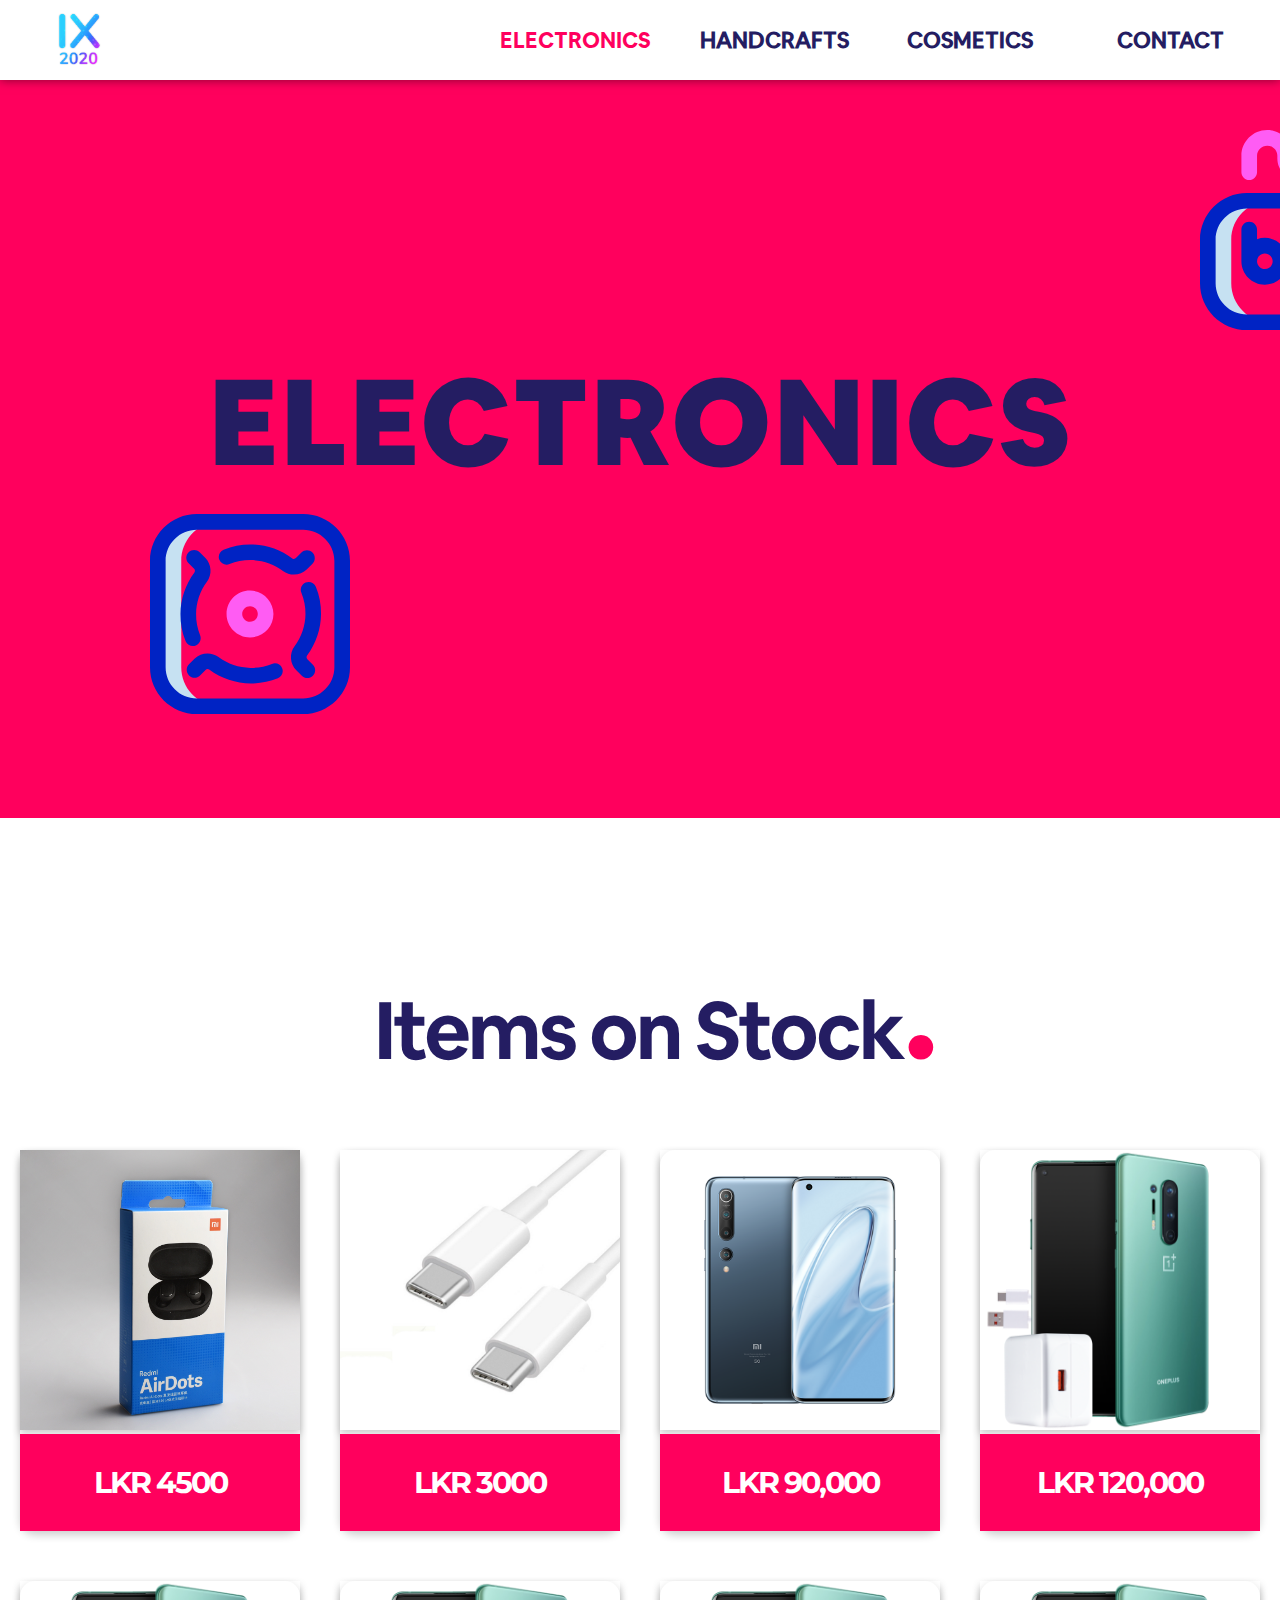
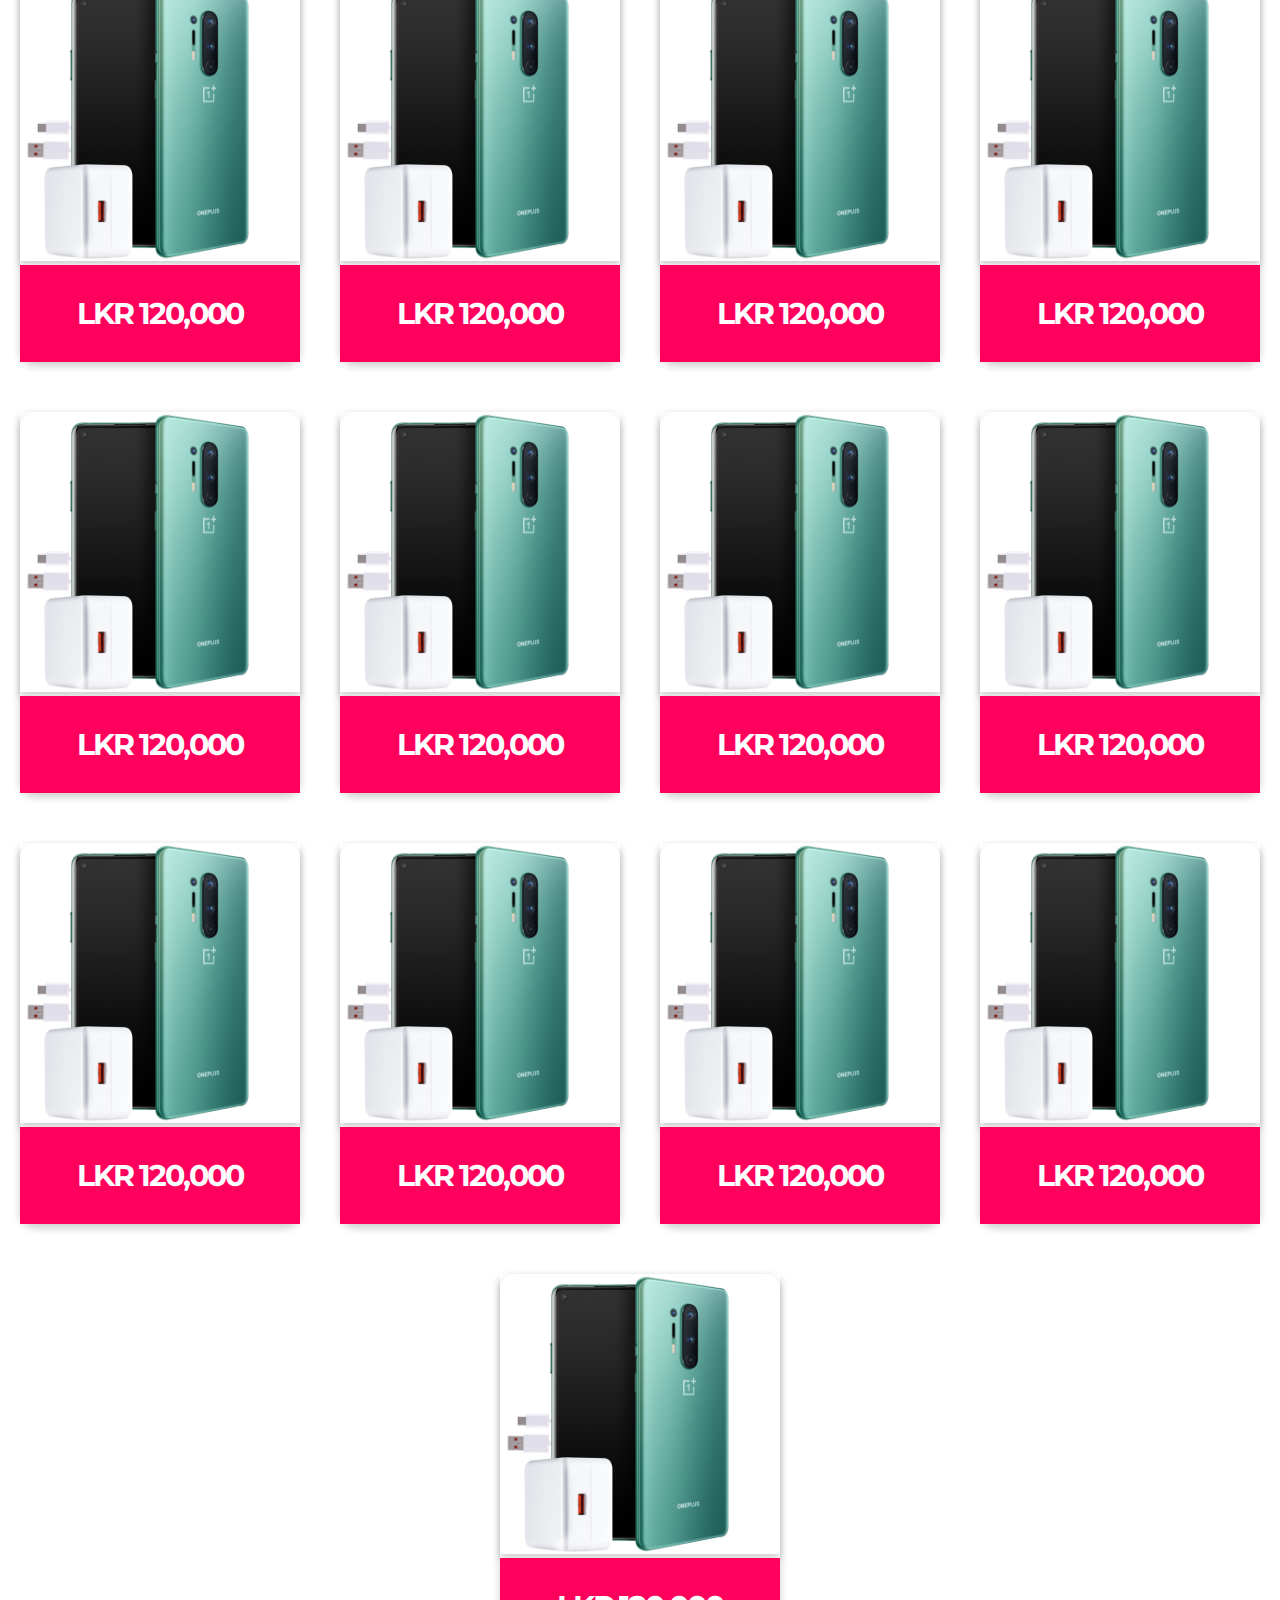
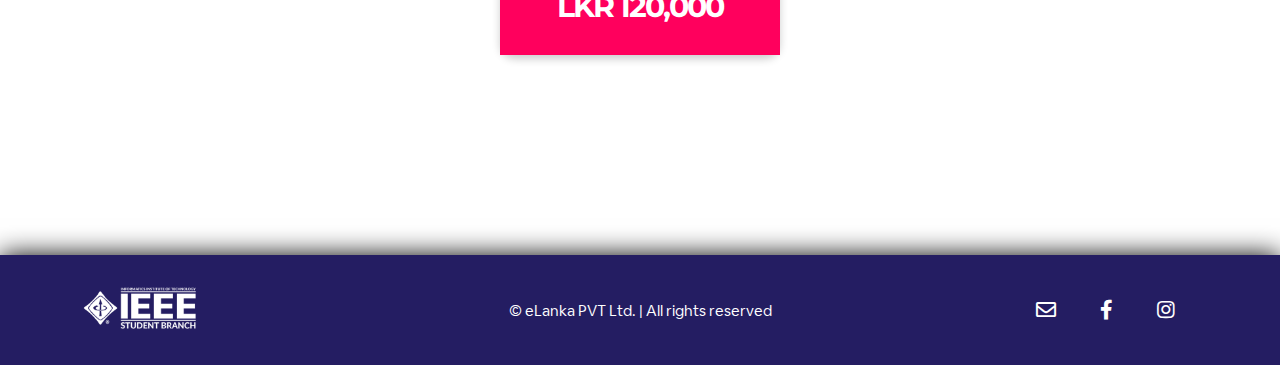
==== commit b663618e: "some changes" ====
--- a/electronics.html
+++ b/electronics.html
@@ -27,7 +27,7 @@
                 <a href="./index.html"><img class="logo" src="assets/logo.png"></a>
             </div>
             <div class="buttons">
-                    <a href="#about"><button class=" about nav-btn"><span class="fuck">ELECTRONICS</span></button></a> 
+                    <a href="#about"><button class=" about nav-btn-focus"><span class="fuck">ELECTRONICS</span></button></a> 
          
                     <a href="#timeline"><button class="nav-btn timeline">HANDCRAFTS</button></a>
           
--- a/css/electro.css
+++ b/css/electro.css
@@ -475,6 +475,28 @@
     border-color: red; */
     width: 100%;
     background-color: white;
+}
+
+.nav-btn-focus{
+    margin: 0px 40px 0px 20px;
+    height: 50px;
+    width: 140px;
+    /* font-family: 'Open Sans', sans-serif;
+    font-weight: 300; */
+    font-size: 22px;
+    letter-spacing: 0px;
+    /* color: #EEFFEE; */
+    color: #ff005d;
+    background-color: white;
+    border: none;
+    outline: none;
+    font-family: 'Airbnb Cereal App Bold';
+    font-style: normal;
+    font-weight: bold;
+    /* letter-spacing: 5px; */
+    /* font-weight: 800; */
+    cursor: pointer;
+    transition: all(5s);
 }
 
 .nav-one-btn{
